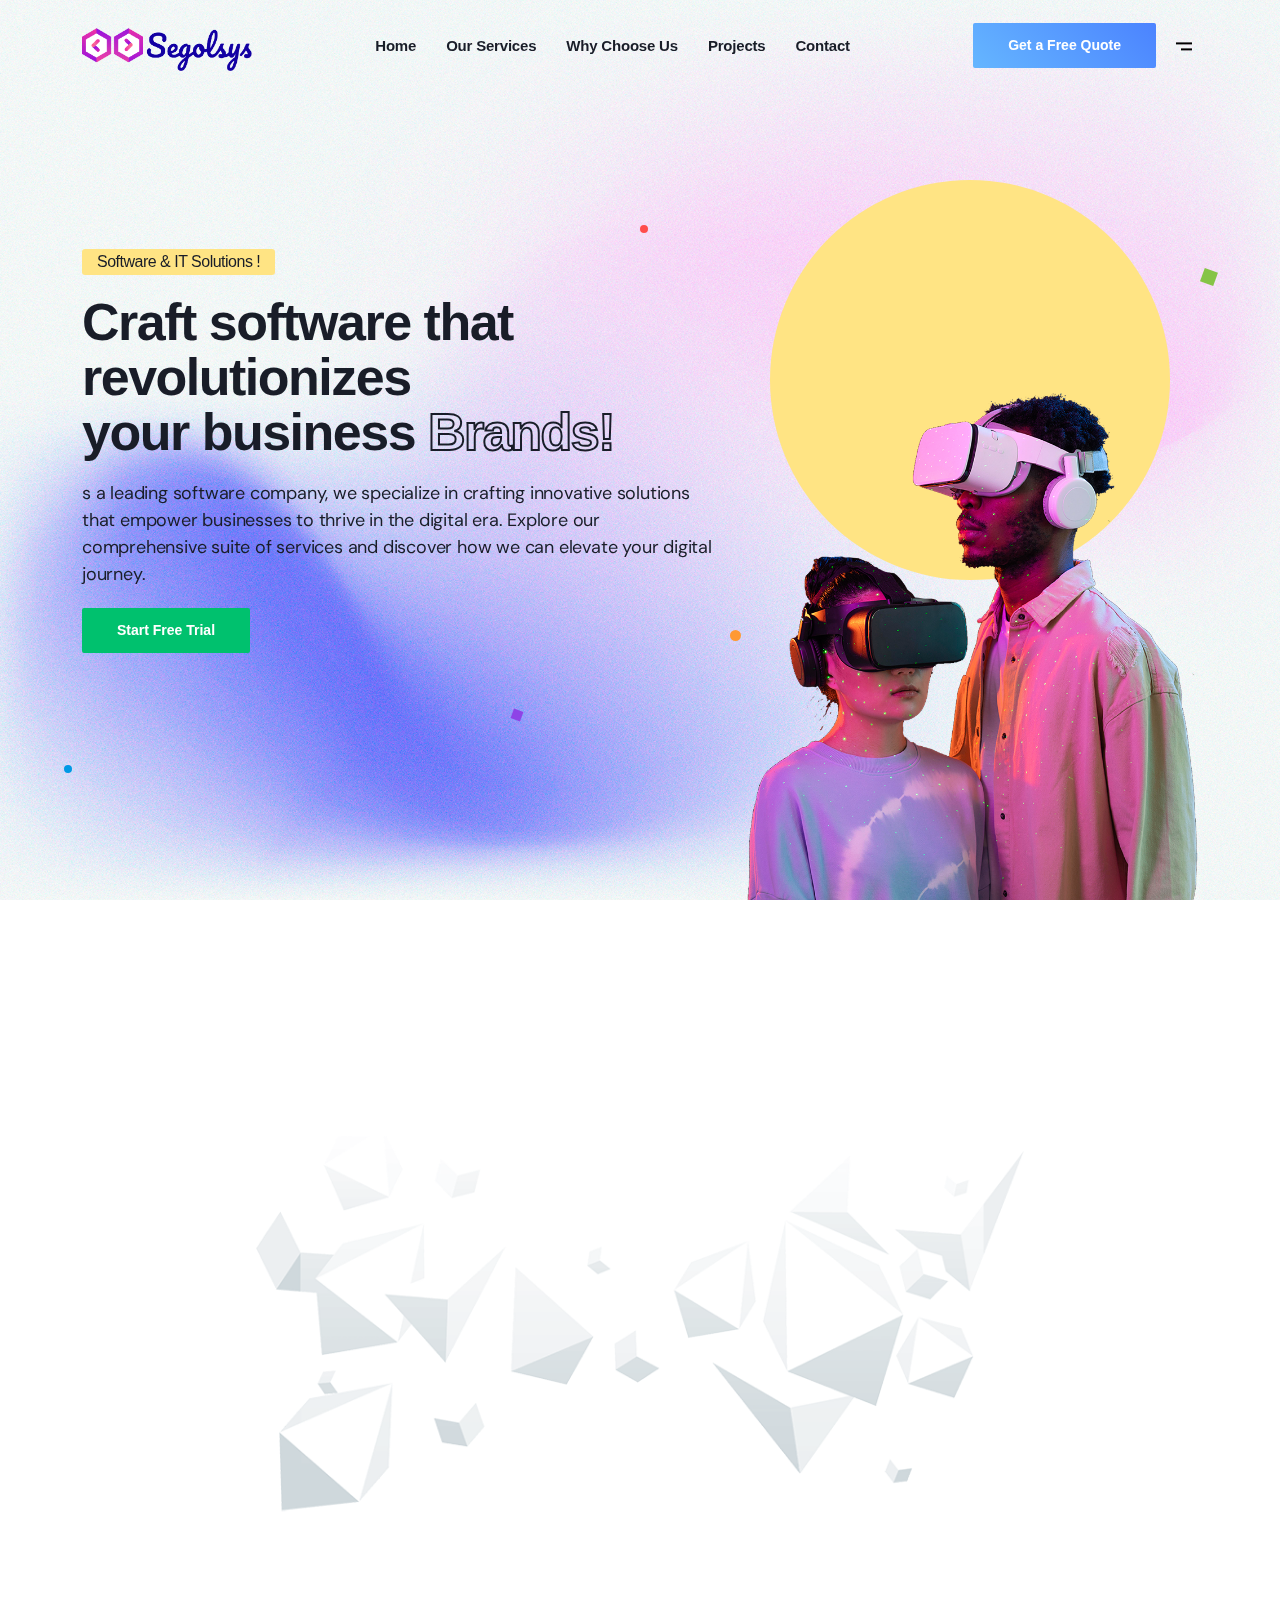
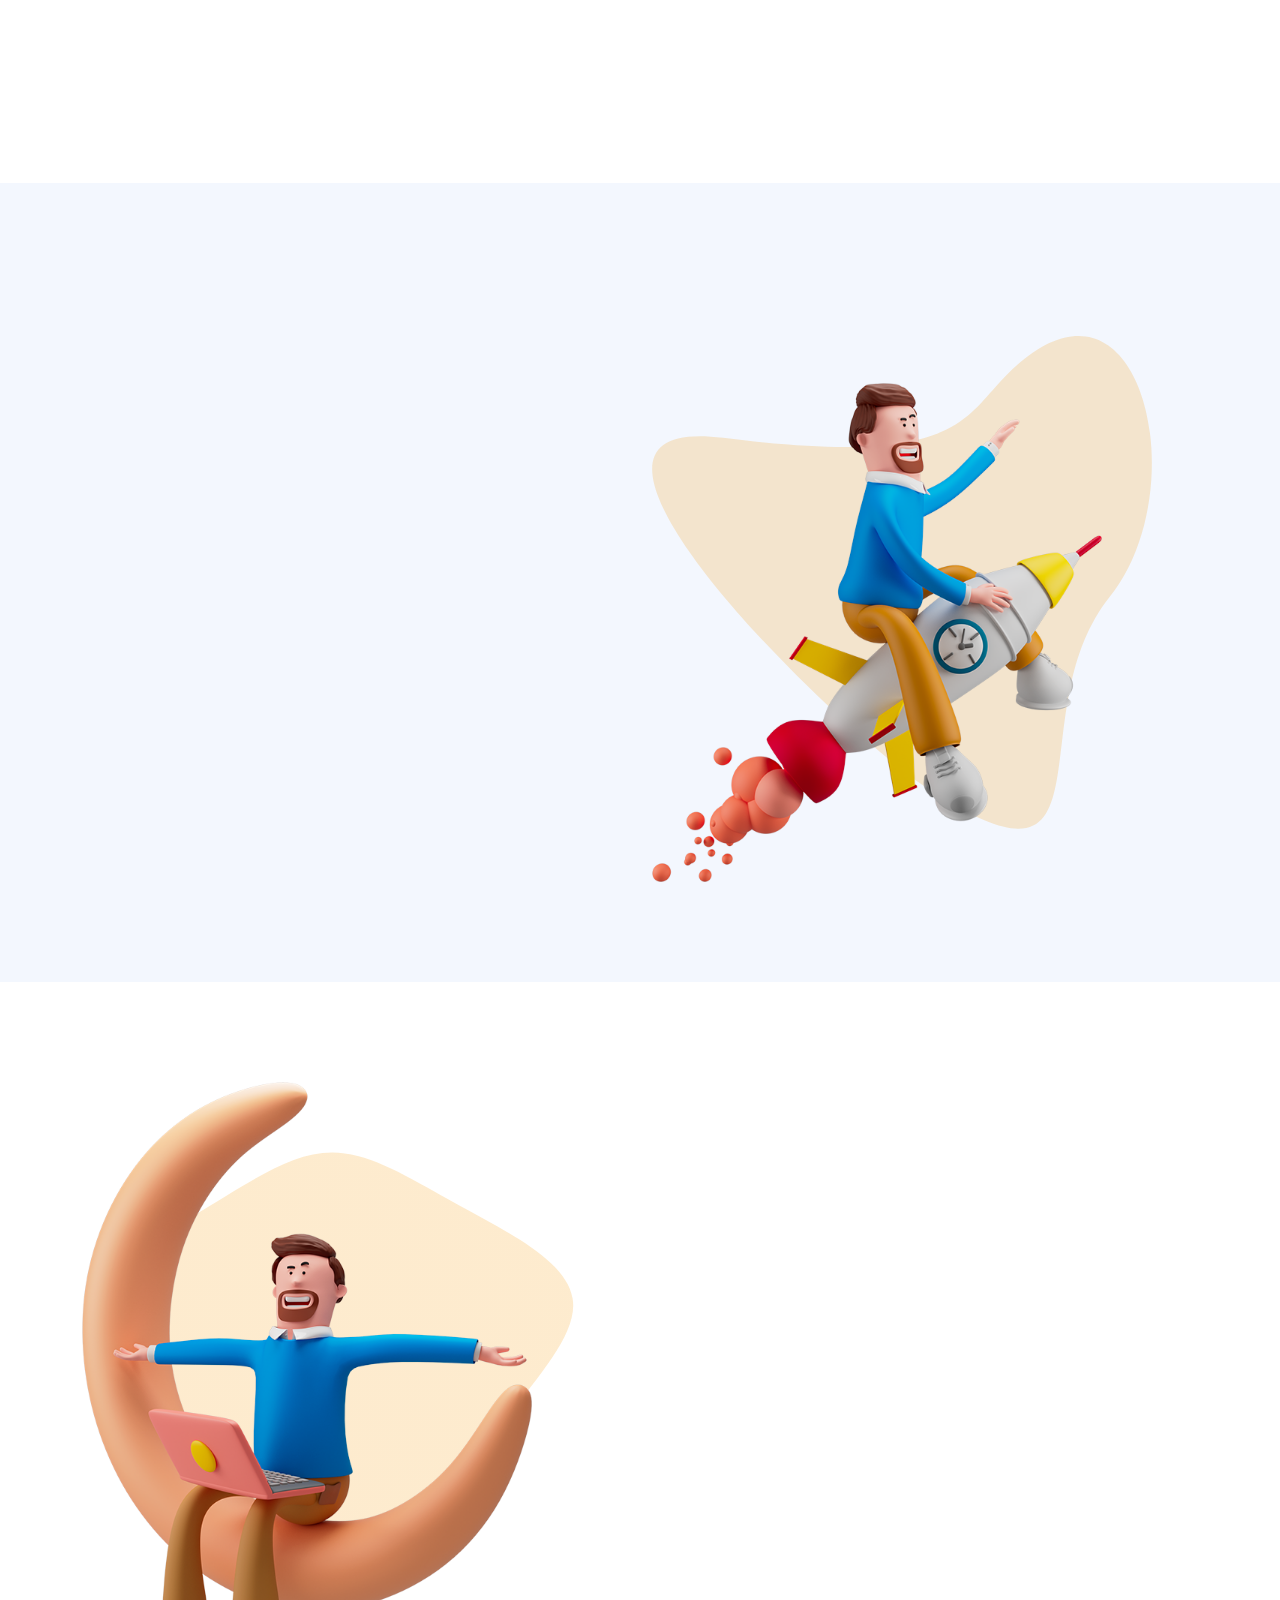
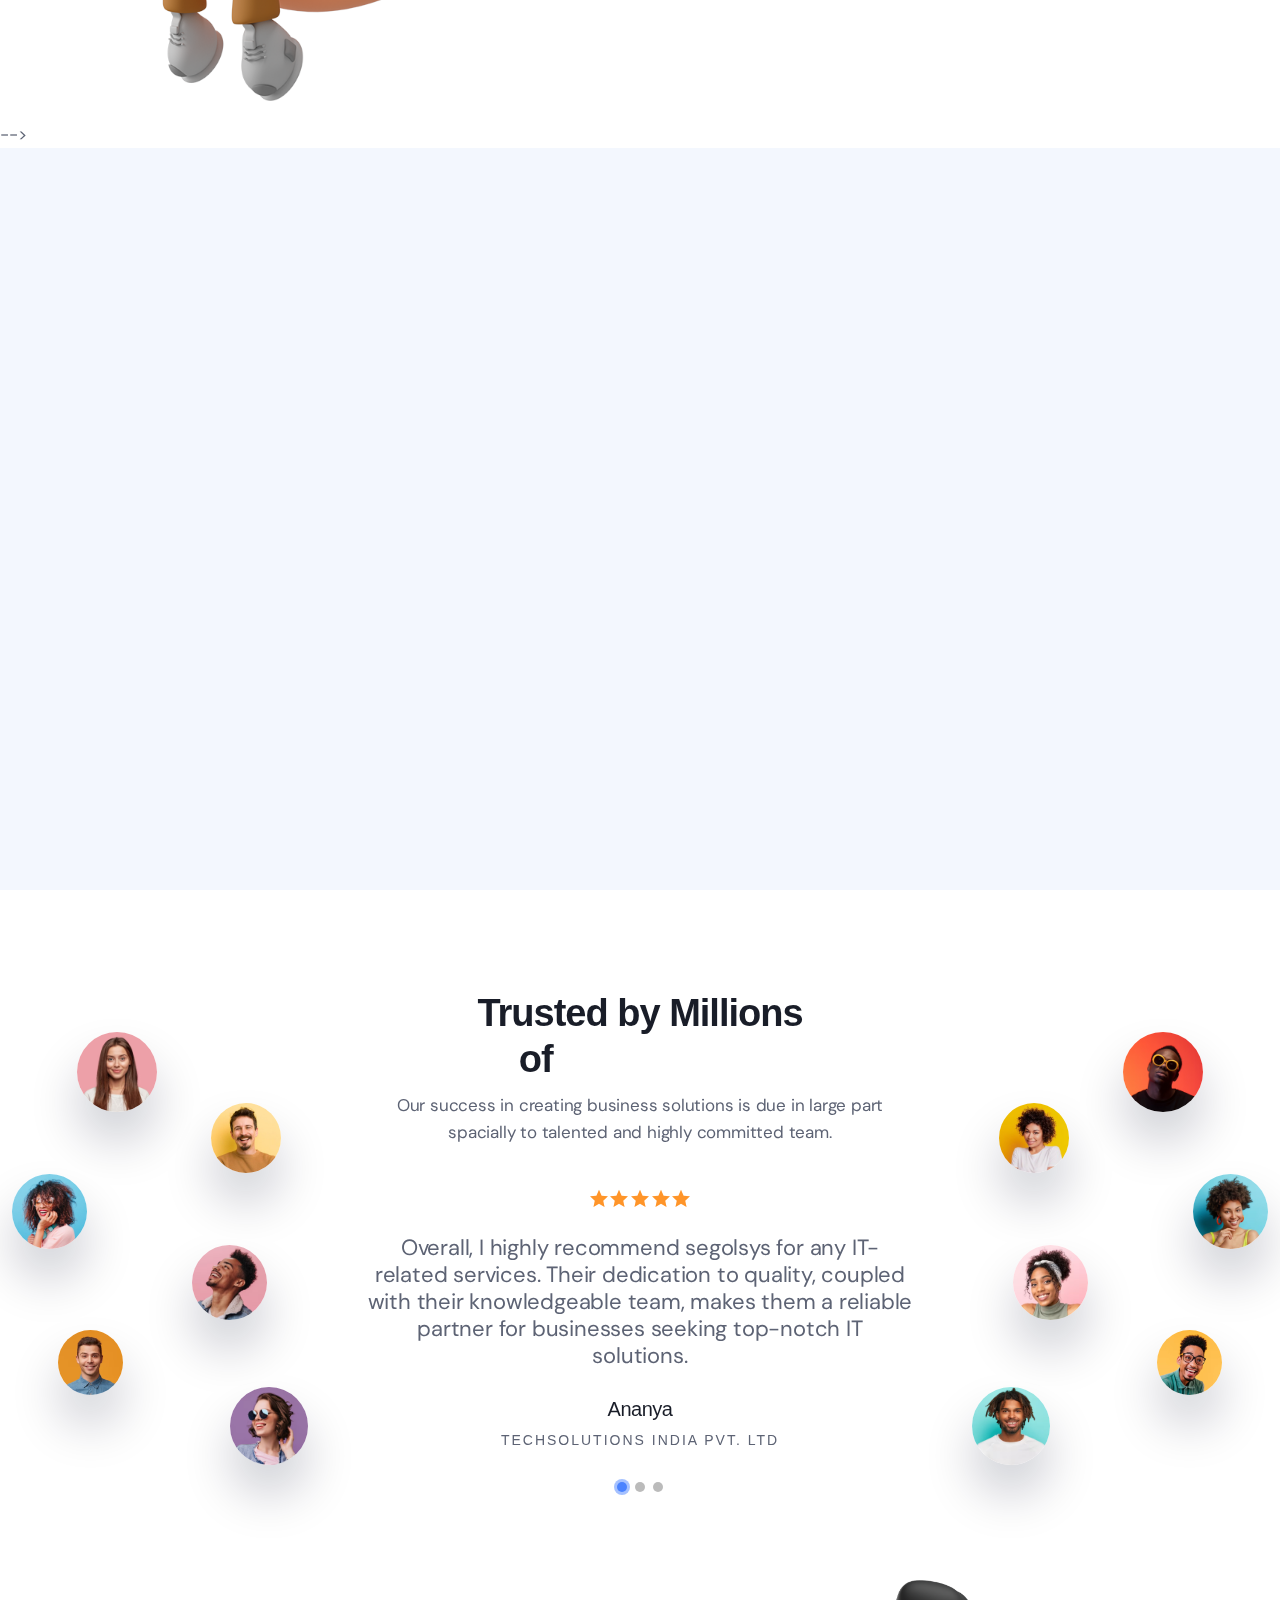
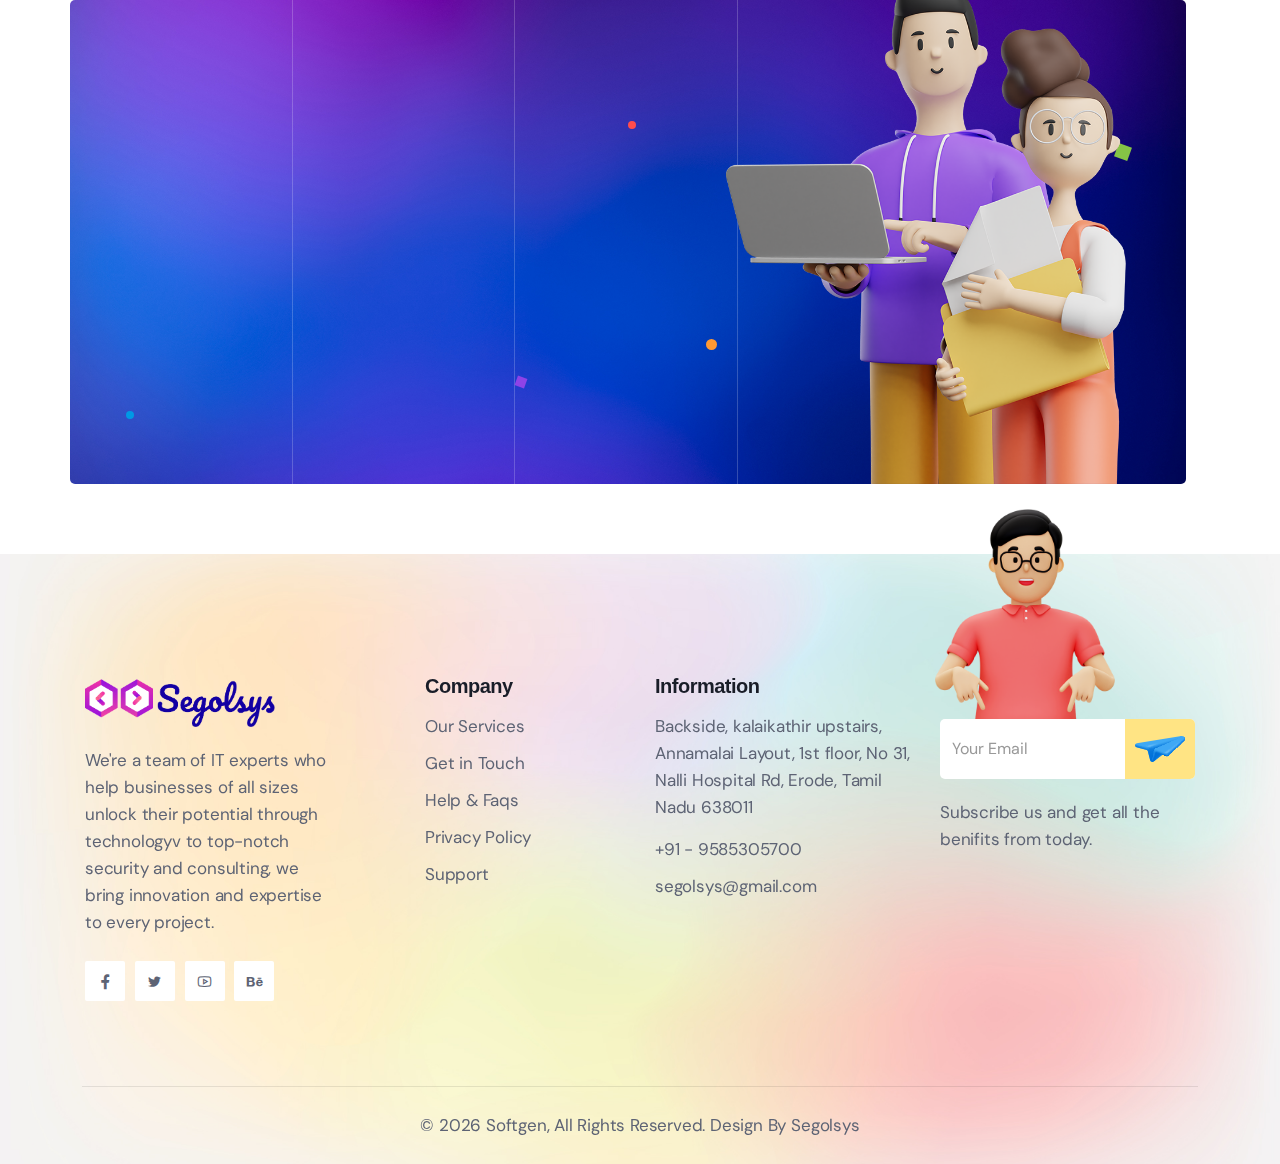
==== index.html @ f985f33a "index file changed" ====
<!doctype html>
<html class="no-js" lang="en">
<meta http-equiv="content-type" content="text/html;charset=UTF-8" />
<head>
    <meta charset="utf-8">
    <meta name="viewport" content="width=device-width, initial-scale=1">
    <meta name="description" content="Softgen Software and Technology HTML5 Template">
    <meta name="author" content="ThemeEaster">

    <title>Softgen | Software &amp; Technology HTML5 Template</title>

    <link rel="shortcut icon" type="image/x-icon" href="assets/img/favicon.png">

    <link rel="stylesheet" href="assets/css/bootstrap.min.css">
    <link rel="stylesheet" href="assets/css/animate.min.css">
    <link rel="stylesheet" href="assets/css/keyframe-animation.css">
    <link rel="stylesheet" href="assets/css/line-awesome.min.css">
    <link rel="stylesheet" href="assets/css/odometer.min.css">
    <link rel="stylesheet" href="assets/css/swiper.min.css">
    <link rel="stylesheet" href="assets/css/venobox.min.css">
    <link rel="stylesheet" href="assets/css/animated-text.min.css">
    <link rel="stylesheet" href="assets/css/common-style.css">
    <link rel="stylesheet" href="assets/css/main.css">

</head>

<body>


    <div class="site-preloader">
        <div class="spinner"></div>
    </div>
    <!-- Site Preloader -->

    <header class="main-header transparent">
        <div class="container">
            <div class="navigation-wrapper">
                <div class="navigation-inner">
                    <div class="site-logo">
                        <a href='index.html'><img src="assets/img/mainlogo.png" alt="Softgen"></a>
                    </div>
                    <nav class="navigation-menu">
                        <ul class="main-menu">
                            <li><a href='index.html'>Home</a>
                            </li>
                            <li><a href='services.html'>Our Services</a></li>
                            <li><a href='about.html'>Why Choose Us</a>
                            </li>
                            <li><a href='projects.html'>Projects</a>
                                <ul>
                                    <li><a href='projects.html'>Our Projects</a></li>
                                    <li><a href='project-details.html'>Project Details</a></li>
                                    <li><a href='faqs.html'>Help &amp; FAQ's</a></li>
                                </ul>
                            </li>
                            <li><a href='contact.html'>Contact</a></li>
                        </ul>
                    </nav>
                    <div class="header-right">
                        <a class='default-btn d-none d-md-block' href='contact.html'>Get a Free Quote</a>
                        <button class="sidebar-trigger open">
                            <svg class="trigger-opener" xmlns="http://www.w3.org/2000/svg" xmlns:xlink="http://www.w3.org/1999/xlink" x="0px" y="0px" width="16px" height="12.7px" viewBox="0 0 16 12.7" style="enable-background:new 0 0 16 12.7;" xml:space="preserve">
                                <g>
                                    <rect x="5" y="8.4" width="11" height="2" />
                                    <rect x="0" y="2.4" width="16" height="2" />
                                </g>
                            </svg>
                        </button>
                        <div class="mobile-menu-icon">
                            <div class="burger-menu">
                                <div class="line-menu line-half first-line"></div>
                                <div class="line-menu"></div>
                                <div class="line-menu line-half last-line"></div>
                            </div>
                        </div>
                    </div>
                </div>
            </div>
        </div>
    </header>
    <!--/.main-header-->

    <div id="sidebar-area" class="sidebar-area">
        <button class="sidebar-trigger close">
            <svg class="sidebar-close" xmlns="http://www.w3.org/2000/svg" xmlns:xlink="http://www.w3.org/1999/xlink" x="0px" y="0px" width="16px" height="12.7px" viewBox="0 0 16 12.7" style="enable-background:new 0 0 16 12.7;" xml:space="preserve">
                <g>
                    <rect x="0" y="5.4" transform="matrix(0.7071 -0.7071 0.7071 0.7071 -2.1569 7.5208)" width="16" height="2"></rect>
                    <rect x="0" y="5.4" transform="matrix(0.7071 0.7071 -0.7071 0.7071 6.8431 -3.7929)" width="16" height="2"></rect>
                </g>
            </svg>
        </button>
        <div class="sidebar-content">
            <div class="site-logo">
                <a href='index.html'><img src="assets/img/mainlogo.png" alt="logo"></a>
            </div>
            <p>Backside, kalaikathir upstairs, Annamalai Layout, 1st floor, No 31, Nalli Hospital Rd, Erode, Tamil Nadu 638011</p>
            <ul class="sidebar-info">
                <li><span>Call:</span> +91 - 9585305700</li>
                <li><span>Email:</span> segolsys@gmail.com</li>
            </ul>
            <ul class="sidebar-social">
                <li><a href="#"><i class="lab la-facebook-f"></i></a></li>
                <li><a href="#"><i class="lab la-twitter"></i></a></li>
                <li><a href="#"><i class="lab la-youtube"></i></a></li>
                <li><a href="#"><i class="lab la-behance"></i></a></li>
            </ul>
        </div>
    </div>
    <!--/.sidebar-area-->

    <!--/.sidebar-overlay-->
    <div id="sidebar-overlay"></div>

    <section class="tech-hero">
        <div class="container">
            <div class="row hero-wrap">
                <div class="col-lg-7">
                    <div class="hero-content">
                        <h3>Software & IT Solutions !</h3>
                        <h1>Craft software that revolutionizes<br>your  business <span>Brands!</span></h1>
                        <p>s a leading software company, we specialize in crafting innovative solutions that empower businesses to thrive in the digital era. Explore our comprehensive suite of services and discover how we can elevate your digital journey.</p>
                        <a class='default-btn' href='contact.html'>Start Free Trial</a>
                    </div>
                </div>
                <div class="col-lg-5">
                    <div class="tech-img-holder">
                        <img src="assets/img/tech-men.png" alt="img">
                    </div>
                </div>
            </div>
        </div>
        <div class="animated-dots">
            <span class="dot lf-left-right"></span>
            <span class="dot lf-up-down"></span>
            <span class="dot lf-up-down"></span>
            <span class="dot lf-rotate-center"></span>
            <span class="dot lf-left-right"></span>
            <span class="dot lf-rotate-center"></span>
        </div>
    </section>
    <!--/.tech-hero-->

    <section class="promo-section padding">
        <div class="container">
            <div class="section-heading text-center mb-40 wow fade-in-bottom" data-wow-delay="200ms">
                <h2>Build Your App and <br>Grow Your <span class="wow border-animation" data-wow-delay="500ms">Business!</span></h2>
                <p>Immerse your audience in captivating digital experiences with our web and mobile app development expertise. We blend creativity with functionality to bring your ideas to life.</p>
            </div>
            <div class="row it-promo">
                <div class="col-lg-3 col-md-6 sm-padding wow fade-in-bottom" data-wow-delay="200ms">
                    <div class="promo-item">
                        <div class="promo-icon"><img src="assets/img/icons/icon01.png" alt="icon"></div>
                        <h3>Bulid App</h3>
                        <p>Welcome to the future of app development! At Segolsys, we are passionate about turning ideas into extraordinary digital experiences.Our skilled developers get ready to work.</p>
                    </div>
                </div>
                <div class="col-lg-3 col-md-6 sm-padding wow fade-in-bottom" data-wow-delay="300ms">
                    <div class="promo-item">
                        <div class="promo-icon"><img src="assets/img/icons/icon05.png" alt="icon"></div>
                        <h3>Launch and Deployment</h3>
                        <p>It's time to unveil your app to the world. We manage the deployment process, ensuring a smooth launch and offering support as your app gains traction</p>
                    </div>
                </div>
                <div class="col-lg-3 col-md-6 sm-padding wow fade-in-bottom" data-wow-delay="400ms">
                    <div class="promo-item">
                        <div class="promo-icon"><img src="assets/img/icons/icon10.png" alt="icon"></div>
                        <h3>Branding Strategy</h3>
                        <p>Our commitment doesn't end at launch. We provide ongoing support, addressing any issues promptly and assisting with updates or enhancements as your app evolves.</p>
                    </div>
                </div>
                <div class="col-lg-3 col-md-6 sm-padding wow fade-in-bottom" data-wow-delay="500ms">
                    <div class="promo-item">
                        <div class="promo-icon"><img src="assets/img/icons/icon18.png" alt="icon"></div>
                        <h3>Customer Support <br> 24/7</h3>
                        <p>We know that issues can arise at any time. That's why our support team is available 24/7 to assist you, ensuring that you receive the help you need when you need i</p>
                    </div>
                </div>
            </div>
        </div>
    </section>
    <!--/.promo-section-->

    <section class="content-section bg-grey padding">
        <div class="container">
            <div class="row align-items-center">
                <div class="col-lg-6">
                    <div class="section-heading mb-30">
                        <h2 class="wow fade-in-bottom" data-wow-delay="200ms">Software Development for <br>Brand and <span  class="wow border-animation" data-wow-delay="500ms">Trademark!</span></h2>
                        <p class="wow fade-in-bottom" data-wow-delay="300ms">Our team of skilled developers transforms your unique ideas into robust, scalable, and customized software solutions. From concept to execution, we deliver excellence.</p>
                    </div>
                    <ul class="check-list mb-40 wow fade-in-bottom" data-wow-delay="400ms">
                        <li><i class="las la-check"></i>Innovation at Every Step</li>
                        <li><i class="las la-check"></i>Client-Centric Approach</li>
                        <li><i class="las la-check"></i>Proven Track Record</li>
                        <li><i class="las la-check"></i>Transparent Communication</li>
                    </ul>
                    <a class='default-btn wow fade-in-bottom' data-wow-delay='500ms' href='about.html'>How It Works</a>
                </div>
                <div class="col-lg-6">
                    <div class="it-content-img">
                        <img class="parallax-item" src="assets/img/illustration08.png" alt="img">
                    </div>
                </div>
            </div>
        </div>
    </section>
    <!--/.content-section-->

    <section class="content-section">
        <div class="container">
            <div class="row align-items-center">
                <div class="col-lg-6">
                    <div class="it-content-img shape-2">
                        <img class="parallax-item" src="assets/img/illustration09.png" alt="img">
                    </div>
                </div>
                <div class="col-lg-6">
                    <div class="section-heading mb-30">
                        <h2 class="wow fade-in-bottom" data-wow-delay="200ms">Revolutionize Your Business in  <span class="wow border-animation" data-wow-delay="500ms">Real Time!</span></h2>
                        <p class="wow fade-in-bottom" data-wow-delay="300ms">We believe in clear, open communication. Throughout the development process, you're involved and informed, fostering a true partnership.</p>
                    </div>
                    <ul class="check-list mb-40 wow fade-in-bottom" data-wow-delay="400ms">
                        <li><i class="las la-check"></i>Customized Solutions</li>
                        <li><i class="las la-check"></i>Real-Time Data Insights</li>
                        <li><i class="las la-check"></i>Enhanced Security Measures</li>
                        <li><i class="las la-check"></i>User-Friendly Interface</li>
                        <li><i class="las la-check"></i>Dedicated Support 24/7</li>
                    </ul>
                    <a class='default-btn wow fade-in-bottom' data-wow-delay='500ms' href='about.html'>How It Works</a>
                </div>
            </div>
        </div>
    </section>
    <!--/.content-section-->



    <!-- <section class="project-section padding">
        <div class="container">
            <div class="section-heading-wrap">
                <div class="section-heading mb-40 wow fade-in-bottom" data-wow-delay="200ms">
                    <h2>Discover our <span class="wow border-animation" data-wow-delay="500ms">Projects</span></h2>
                    <p>Our success in creating business solutions is due in large part to <br>our talented and highly committed team.</p>
                </div>
                <a class='default-btn' href='projects.html'>View All Projects</a>
            </div>
            <div class="project-carousel-wraper">
                <div class="project-carousel">
                    <div class="swiper-wrapper">
                        <div class="swiper-slide">
                            <div class="project-item">
                                <div class="project-thumb">
                                    <a href='project-details.html'><img src="assets/img/project-1.jpg" alt="img"></a>
                                </div>
                                <div class="project-content">
                                    <h4><a href='project-details.html'>Tech App</a></h4>
                                    <h3><a href='project-details.html'>Branding the Digital</a></h3>
                                    <a class='read-more' href='project-details.html'><i class="las la-long-arrow-alt-right"></i></a>
                                </div>
                            </div>
                        </div>
                        <div class="swiper-slide">
                            <div class="project-item">
                                <div class="project-thumb">
                                    <a href='project-details.html'><img src="assets/img/project-2.jpg" alt="img"></a>
                                </div>
                                <div class="project-content">
                                    <h4><a href='project-details.html'>Design</a></h4>
                                    <h3><a href='project-details.html'>Transform Multi tech Giant</a></h3>
                                    <a class='read-more' href='project-details.html'><i class="las la-long-arrow-alt-right"></i></a>
                                </div>
                            </div>
                        </div>
                        <div class="swiper-slide">
                            <div class="project-item">
                                <div class="project-thumb">
                                    <a href='project-details.html'><img src="assets/img/project-3.jpg" alt="img"></a>
                                </div>
                                <div class="project-content">
                                    <h4><a href='project-details.html'>Branding</a></h4>
                                    <h3><a href='project-details.html'>Multi IOS UI Kit Deisgn</a></h3>
                                    <a class='read-more' href='project-details.html'><i class="las la-long-arrow-alt-right"></i></a>
                                </div>
                            </div>
                        </div>
                        <div class="swiper-slide">
                            <div class="project-item">
                                <div class="project-thumb">
                                    <a href='project-details.html'><img src="assets/img/project-4.jpg" alt="img"></a>
                                </div>
                                <div class="project-content">
                                    <h4><a href='project-details.html'>Design</a></h4>
                                    <h3><a href='project-details.html'>Financial and Banking</a></h3>
                                    <a class='read-more' href='project-details.html'><i class="las la-long-arrow-alt-right"></i></a>
                                </div>
                            </div>
                        </div>
                    </div>
                </div>
                <!-- Carousel Dots -->
                <div class="carousel-pagination"></div>
            </div>
        </div>
    </section> -->



    <!--/.project-section-->

    <section class="team-section bg-grey padding">
        <div class="container">
            <div class="section-heading text-center mb-40 wow fade-in-bottom" data-wow-delay="200ms">
                <h2>Expert Developers are <br>Ready To <span class="wow border-animation" data-wow-delay="500ms">Serve You!</span></h2>
                <p>Our skilled developers, engineers, and programmers are the backbone of our technical excellence. They are responsible for turning concepts into reality, ensuring our solutions are cutting-edge and reliable.</p>
            </div>
            <div class="row">
                <div class="col-lg-3 col-sm-6 sm-padding wow fade-in-bottom" data-wow-delay="200ms">
                    <div class="team-item">
                        <div class="team-thumb">
                            <img src="assets/img/team-shape.png" alt="img">
                            <img src="assets/img/person01.jpg" alt="img">
                        </div>
                        <div class="team-content">
                            <h4>UI/UX</h4>
                            <h3><a href='./index.html'>Felix Lengyel</a></h3>
                        </div>
                    </div>
                </div>
                <div class="col-lg-3 col-sm-6 sm-padding wow fade-in-bottom" data-wow-delay="300ms">
                    <div class="team-item">
                        <div class="team-thumb">
                            <img src="assets/img/team-shape.png" alt="img">
                            <img src="assets/img/person02.jpg" alt="img">
                        </div>
                        <div class="team-content">
                            <h4>Back-end Developer</h4>
                            <h3><a href='./index.html'>Timothy Paradis</a></h3>
                        </div>
                    </div>
                </div>
                <div class="col-lg-3 col-sm-6 sm-padding wow fade-in-bottom" data-wow-delay="400ms">
                    <div class="team-item">
                        <div class="team-thumb">
                            <img src="assets/img/team-shape.png" alt="img">
                            <img src="assets/img/person03.jpg" alt="img">
                        </div>
                        <div class="team-content">
                            <h4>Full Stack Developer</h4>
                            <h3><a href='./index.html'>Stephen Miller</a></h3>
                        </div>
                    </div>
                </div>
                <div class="col-lg-3 col-sm-6 sm-padding wow fade-in-bottom" data-wow-delay="500ms">
                    <div class="team-item">
                        <div class="team-thumb">
                            <img src="assets/img/team-shape.png" alt="img">
                            <img src="assets/img/person04.jpg" alt="img">
                        </div>
                        <div class="team-content">
                            <h4>Testing</h4>
                            <h3><a href='./index.html'>Kristin Castillo</a></h3>
                        </div>
                    </div>
                </div>
            </div>
        </div>
    </section>
    <!--/.team-section-->

    <section class="testimonial-section padding">
        <div class="testi-people">
            <img src="assets/img/person01.jpg" alt="img">
            <img src="assets/img/person02.jpg" alt="img">
            <img src="assets/img/person03.jpg" alt="img">
            <img src="assets/img/person04.jpg" alt="img">
            <img src="assets/img/person05.jpg" alt="img">
            <img src="assets/img/person06.jpg" alt="img">
        </div>
        <div class="testi-people right">
            <img src="assets/img/person07.jpg" alt="img">
            <img src="assets/img/person08.jpg" alt="img">
            <img src="assets/img/person09.jpg" alt="img">
            <img src="assets/img/person10.jpg" alt="img">
            <img src="assets/img/person11.jpg" alt="img">
            <img src="assets/img/person12.jpg" alt="img">
        </div>
        <div class="container">
            <div class="section-heading text-center mb-40">
                <h2>Trusted by Millions <br> of <span class="wow border-animation" data-wow-delay="300ms">Customers.</span></h2>
                <p>Our success in creating business solutions is due in large part <br> spacially to talented and highly committed team.</p>
            </div>
            <div class="row">
                <div class="col-lg-6 offset-lg-3">
                    <div class="testimonial-carousel-wraper">
                        <div class="testimonial-carousel">
                            <div class="swiper-wrapper">
                                <div class="swiper-slide">
                                    <div class="testimonial-item">
                                        <ul class="rattings">
                                            <li><i class="las la-star"></i></li>
                                            <li><i class="las la-star"></i></li>
                                            <li><i class="las la-star"></i></li>
                                            <li><i class="las la-star"></i></li>
                                            <li><i class="las la-star"></i></li>
                                        </ul>
                                        <p>Overall, I highly recommend segolsys for any IT-related services. Their dedication to quality, coupled with their knowledgeable team, makes them a reliable partner for businesses seeking top-notch IT solutions.</p>
                                        <div class="review-author">
                                            <h3>Ananya </h3>
                                            <h4>TechSolutions India Pvt. Ltd</h4>
                                        </div>
                                    </div>
                                </div>
                                <div class="swiper-slide">
                                    <div class="testimonial-item">
                                        <ul class="rattings">
                                            <li><i class="las la-star"></i></li>
                                            <li><i class="las la-star"></i></li>
                                            <li><i class="las la-star"></i></li>
                                            <li><i class="las la-star"></i></li>
                                            <li><i class="las la-star"></i></li>
                                        </ul>
                                        <p>The technical proficiency of the team is noteworthy. They not only met but exceeded our expectations in terms of system performance, security, and overall efficiency. The solutions they implemented have significantly improved our workflow and productivity.</p>
                                        <div class="review-author">
                                            <h3>Rohan</h3>
                                            <h4>Mine Trading</h4>
                                        </div>
                                    </div>
                                </div>
                                <div class="swiper-slide">
                                    <div class="testimonial-item">
                                        <ul class="rattings">
                                            <li><i class="las la-star"></i></li>
                                            <li><i class="las la-star"></i></li>
                                            <li><i class="las la-star"></i></li>
                                            <li><i class="las la-star"></i></li>
                                            <li><i class="las la-star"></i></li>
                                        </ul>
                                        <p>Segolsys is a trusted for providing assistants. Initially their main objective was to ensure service they provide these people are loyal to their industry.</p>
                                        <div class="review-author">
                                            <h3>Ramesh</h3>
                                            <h4>Bulding Association</h4>
                                        </div>
                                    </div>
                                </div>
                            </div>
                        </div>
                        <!-- Carousel Dots -->
                        <div class="carousel-pagination"></div>
                    </div>
                </div>
            </div>
        </div>
    </section>
    <!--/.testimonial-section-->

    <section class="it-cta" style="margin-bottom: 70px;">
        <div class="container">
            <div class="row it-cta-wrap">
                <div class="lines white">
                    <div class="line"></div>
                    <div class="line"></div>
                    <div class="line"></div>
                    <div class="line"></div>
                </div>
                <div class="col-lg-6 col-md-12">
                    <div class="cta-info">
                        <h3 class="wow fade-in-bottom" data-wow-delay="200ms">Expert IT Solutions!</h3>
                        <h2 class="wow fade-in-bottom" data-wow-delay="300ms">Enjoy the flexibility to customize features as your <span>business expands!</span></h2>
                        <p class="wow fade-in-bottom" data-wow-delay="400ms">For immediate assistance, feel free to call our dedicated support. Our knowledgeable support representatives are ready to assist you during business hours.</p>
                        <a class='default-btn wow fade-in-bottom' data-wow-delay='500ms' href='contact.html'>Get started for free</a>
                    </div>
                </div>
                <div class="col-lg-6 d-none d-lg-block">
                    <img class="it-cta-img" src="assets/img/illustration10.png" alt="img">
                </div>
                <div class="animated-dots">
                    <span class="dot lf-left-right"></span>
                    <span class="dot lf-up-down"></span>
                    <span class="dot lf-up-down"></span>
                    <span class="dot lf-rotate-center"></span>
                    <span class="dot lf-left-right"></span>
                    <span class="dot lf-rotate-center"></span>
                </div>
            </div>
        </div>
    </section>
    <!--/.cta-section-->

    <!-- <section class="blog-section bg-grey padding">
        <div class="container">
            <div class="section-heading text-center mb-40 wow fade-in-bottom" data-wow-delay="200ms">
                <h2>News and <span class="wow border-animation" data-wow-delay="500ms">Insights.</span></h2>
                <p>Our success in creating business solutions is due in large part <br> spacially to talented and highly committed team.</p>
            </div>
            <div class="row grid-post">
                <div class="col-lg-4 col-md-6 padding-15 wow fade-in-bottom" data-wow-delay="200ms">
                    <div class="post-card">
                        <div class="post-thumb">
                            <img src="assets/img/post-1.jpg" alt="post">
                            <a class='post-category' href='blog-grid.html'>Business</a>
                        </div>
                        <div class="post-content-wrap">
                            <ul class="post-meta">
                                <li><i class="las la-calendar"></i>Jan 01 2024</li>
                                <li><i class="las la-user"></i>Elliot Alderson</li>
                            </ul>
                            <div class="post-content">
                                <h3><a class='hover' href='blog-details.html'>How to start initian startup business.</a></h3>
                                <p>Financial experts support or help you to to find out which way you can raise your funds more...</p>
                                <a class='read-more' href='blog-details.html'><span>Read More</span><i class="las la-long-arrow-alt-right"></i></a>
                            </div>
                        </div>
                    </div>
                </div>
                <div class="col-lg-4 col-md-6 padding-15 wow fade-in-bottom" data-wow-delay="300ms">
                    <div class="post-card">
                        <div class="post-thumb">
                            <img src="assets/img/post-2.jpg" alt="post">
                            <a class='post-category' href='blog-grid.html'>Startup</a>
                        </div>
                        <div class="post-content-wrap">
                            <ul class="post-meta">
                                <li><i class="las la-calendar"></i>Jan 01 2024</li>
                                <li><i class="las la-user"></i>Elliot Alderson</li>
                            </ul>
                            <div class="post-content">
                                <h3><a href='blog-details.html'>Principle efective marketing.</a></h3>
                                <p>Financial experts support or help you to to find out which way you can raise your funds more...</p>
                                <a class='read-more' href='blog-details.html'><span>Read More</span><i class="las la-long-arrow-alt-right"></i></a>
                            </div>
                        </div>
                    </div>
                </div>
                <div class="col-lg-4 col-md-6 padding-15 wow fade-in-bottom" data-wow-delay="400ms">
                    <div class="post-card">
                        <div class="post-thumb">
                            <img src="assets/img/post-3.jpg" alt="post">
                            <a class='post-category' href='blog-grid.html'>Finance</a>
                        </div>
                        <div class="post-content-wrap">
                            <ul class="post-meta">
                                <li><i class="las la-calendar"></i>Jan 01 2024</li>
                                <li><i class="las la-user"></i>Elliot Alderson</li>
                            </ul>
                            <div class="post-content">
                                <h3><a href='blog-details.html'>Innovative business finance solution.</a></h3>
                                <p>Financial experts support or help you to to find out which way you can raise your funds more...</p>
                                <a class='read-more' href='blog-details.html'><span>Read More</span><i class="las la-long-arrow-alt-right"></i></a>
                            </div>
                        </div>
                    </div>
                </div>
            </div>
        </div>
    </section> -->


    <!--blog-section-->

    <footer class="footer-section">
        <div class="container">
            <div class="row footer-area">
                <div class="col-lg-3 col-sm-6 sm-padding">
                    <div class="footer-widget">
                        <a class='footer-logo' href='index.html'><img src="assets/img/mainlogo.png" alt="logo"></a>
                        <p>We're a team of IT experts who help businesses of all sizes unlock their potential through technologyv to top-notch security and consulting, we bring innovation and expertise to every project.</p>
                        <ul class="footer-social">
                            <li><a href="#"><i class="lab la-facebook-f"></i></a></li>
                            <li><a href="#"><i class="lab la-twitter"></i></a></li>
                            <li><a href="#"><i class="lab la-youtube"></i></a></li>
                            <li><a href="#"><i class="lab la-behance"></i></a></li>
                        </ul>
                    </div>
                </div>
                <div class="col-lg-3 col-sm-6 sm-padding">
                    <div class="footer-widget">
                        <h3>Company</h3>
                        <ul class="footer-list">
                            <li><a href='services.html'>Our Services</a></li>
                            <li><a href='contact.html'>Get in Touch</a></li>
                            <li><a href='faqs.html'>Help &amp; Faqs</a></li>
                            <li><a href='index.html'>Privacy Policy</a></li>
                            <li><a href='contact.html'>Support</a></li>
                        </ul>
                    </div>
                </div>
                <div class="col-lg-3 col-sm-6 sm-padding">
                    <div class="footer-widget">
                        <h3>Information</h3>
                        <ul class="footer-list">
                            <li>
                                <p>Backside, kalaikathir upstairs, Annamalai Layout, 1st floor, No 31, Nalli Hospital Rd, Erode, Tamil Nadu 638011</p>
                            </li>
                            <li><a href="tel:7045550127"> +91 - 9585305700</a></li>
                            <li><a href="#"> segolsys@gmail.com</a></li>
                        </ul>
                    </div>
                </div>
                <div class="col-lg-3 col-sm-6 sm-padding">
                    <div class="footer-widget subscribe">
                        <img class="subscribe-img" src="assets/img/illustration06.png" alt="illustration">
                        <form action="https://te.dynamiclayers.net/softgen/php/mailchimp-subscribe.php" id="ajax_mc_form" class="subscribe-form">
                            <div class="mc-fields">
                                <input id="mc_email" class="form-control" type="email" name="mc_email" placeholder="Your Email" required>
                                <button class="submit">Subscribe</button>
                            </div>
                            <div class="clearfix"></div>
                            <div id="mc-form-messages" class="alert" role="alert"></div>
                        </form>
                        <p>Subscribe us and get all the benifits from today.</p>
                    </div>
                </div>
            </div>
            <div class="copyright-text">
                © <span id="currentYear"></span> Softgen, All Rights Reserved. Design By <a href="" target="_blank">Segolsys</a>
            </div>
        </div>
    </footer>
    <!--/.footer-section-->

    <div id="scrollup">
        <button id="scroll-top" class="scroll-to-top"><i class="las la-arrow-up"></i></button>
    </div>
    <!--scrollup-->

    <!--jQuery Lib-->
    <script src="assets/js/vendor/jquary-3.6.0.min.js"></script>
    <script src="assets/js/vendor/modernizr-2.8.3-respond-1.4.2.min.js"></script>
    <script src="assets/js/vendor/atropos.min.js"></script>
    <script src="assets/js/vendor/bootstrap.min.js"></script>
    <script src="assets/js/vendor/popper.min.js"></script>
    <script src="assets/js/vendor/odometer.min.js"></script>
    <script src="assets/js/vendor/waypoints.min.js"></script>
    <script src="assets/js/vendor/venobox.min.js"></script>
    <script src="assets/js/vendor/swiper.min.js"></script>
    <script src="assets/js/vendor/smooth-scroll.js"></script>
    <script src="assets/js/vendor/wow.min.js"></script>
    <script src="assets/js/vendor/animated-text.min.js"></script>
    <script src="assets/js/vendor/gsap.min.js"></script>
    <script src="assets/js/vendor/scroll-trigger.min.js"></script>
    <script src="assets/js/vendor/parallax-scroll.min.js"></script>
    <script src="assets/js/mailchimp.js"></script>
    <script src="assets/js/main.js"></script>

</body>


</html>
---- assets/css/keyframe-animation.css ----
/* ----------------------------------------------
 * Slider Animation
 * ---------------------------------------------- */

/*
 * ----------------------------------------
 * Reveal Animation
 * ----------------------------------------
 */

@-webkit-keyframes clip-text {
	from {
		-webkit-clip-path: inset(0 100% 0 0);
		        clip-path: inset(0 100% 0 0);
	}
	to {
		-webkit-clip-path: inset(0 0 0 0);
		        clip-path: inset(0 0 0 0);
	}
}

@keyframes clip-text {
	from {
		-webkit-clip-path: inset(0 100% 0 0);
		        clip-path: inset(0 100% 0 0);
	}
	to {
		-webkit-clip-path: inset(0 0 0 0);
		        clip-path: inset(0 0 0 0);
	}
}

@-webkit-keyframes text-revealer {

	0%, 50% {
		-webkit-transform-origin: 0 50%;
		        transform-origin: 0 50%;
	}

	60%, 100% {
		-webkit-transform-origin: 100% 50%;
		        transform-origin: 100% 50%;
	}


	60% {
		-webkit-transform: scaleX(1);
		        transform: scaleX(1);
	}

	100% {
		-webkit-transform: scaleX(0);
		        transform: scaleX(0);
	}
}

@keyframes text-revealer {

	0%, 50% {
		-webkit-transform-origin: 0 50%;
		        transform-origin: 0 50%;
	}

	60%, 100% {
		-webkit-transform-origin: 100% 50%;
		        transform-origin: 100% 50%;
	}


	60% {
		-webkit-transform: scaleX(1);
		        transform: scaleX(1);
	}

	100% {
		-webkit-transform: scaleX(0);
		        transform: scaleX(0);
	}
}
@-webkit-keyframes text-revealer-vartical {

	0%, 50% {
		-webkit-transform-origin: 0 50%;
		        transform-origin: 0 50%;
	}

	60%, 100% {
		-webkit-transform-origin: 100% 50%;
		        transform-origin: 100% 50%;
	}


	60% {
		-webkit-transform: scaleY(1);
		        transform: scaleY(1);
	}

	100% {
		-webkit-transform: scaleY(0);
		        transform: scaleY(0);
	}
}

@keyframes text-revealer-vartical {

	0%, 50% {
		-webkit-transform-origin: 0 50%;
		        transform-origin: 0 50%;
	}

	60%, 100% {
		-webkit-transform-origin: 100% 50%;
		        transform-origin: 100% 50%;
	}


	60% {
		-webkit-transform: scaleY(1);
		        transform: scaleY(1);
	}

	100% {
		-webkit-transform: scaleY(0);
		        transform: scaleY(0);
	}
}


/*
 * ----------------------------------------
 * Border Animation
 * ----------------------------------------
 */

@keyframes bar-top {
  0% {
    transform: scale(0, 1);
  }
  12.5% {
    transform: scale(1, 1);
  }
  87.5% {
    transform: scale(1, 1);
  }
  100% {
    transform: scale(1, 1);
  }
}
@keyframes bar-right {
  0% {
    transform: scale(1, 0);
  }
  12.5% {
    transform: scale(1, 0);
  }
  25% {
    transform: scale(1, 1);
  }
  75% {
    transform: scale(1, 1);
  }
  87.5% {
    transform: scale(1, 1);
  }
  100% {
    transform: scale(1, 1);
  }
}
@keyframes bar-bottom {
  0% {
    transform: scale(0, 1);
  }
  25% {
    transform: scale(0, 1);
  }
  37.5% {
    transform: scale(1, 1);
  }
  62.5% {
    transform: scale(1, 1);
  }
  75% {
    transform: scale(1, 1);
  }
  100% {
    transform: scale(1, 1);
  }
}
@keyframes bar-left {
  0% {
    transform: scale(1, 0);
  }
  37.5% {
    transform: scale(1, 0);
  }
  50% {
    transform: scale(1, 1);
  }
  62.5% {
    transform: scale(1, 1);
  }
  100% {
    transform: scale(1, 1);
  }
}

/*--rotation--*/

@keyframes rotation {
  0% {
    transform: rotate(0deg);
  }
  25% {
    transform: rotate(90deg);
  }
  50% {
    transform: rotate(180deg);
  }
  75% {
    transform: rotate(270deg);
  }
  100% {
    transform: rotate(360deg);
  }
}
/**
 * ----------------------------------------
 * animation tracking-in-expand
 * ----------------------------------------
 */
.tracking-in-expand {
    -webkit-animation-name: tracking-in-expand;
    animation-name: tracking-in-expand;
    animation-timing-function: cubic-bezier(0.215, 0.610, 0.355, 1.000);
    animation-fill-mode: both;

}
@-webkit-keyframes tracking-in-expand {
  0% {
    letter-spacing: -8px;
    opacity: 0;
  }
  40% {
    opacity: 0.6;
  }
  100% {
    opacity: 1;
  }
}
@keyframes tracking-in-expand {
  0% {
    letter-spacing: -8px;
    opacity: 0;
  }
  40% {
    opacity: 0.6;
  }
  100% {
    opacity: 1;
  }
}

/**
 * ----------------------------------------
 * animation tracking-in-expand-fwd
 * ----------------------------------------
 */
.tracking-in-expand-fwd {
    -webkit-animation-name: tracking-in-expand-fwd;
    animation-name: tracking-in-expand-fwd;
    animation-timing-function: cubic-bezier(0.215, 0.610, 0.355, 1.000);
    animation-fill-mode: both;
}
@-webkit-keyframes tracking-in-expand-fwd {
  0% {
    letter-spacing: -0.5em;
    -webkit-transform: translateZ(-700px);
            transform: translateZ(-700px);
    opacity: 0;
  }
  40% {
    opacity: 0.6;
  }
  100% {
    -webkit-transform: translateZ(0);
            transform: translateZ(0);
    opacity: 1;
  }
}
@keyframes tracking-in-expand-fwd {
  0% {
    letter-spacing: -0.5em;
    -webkit-transform: translateZ(-700px);
            transform: translateZ(-700px);
    opacity: 0;
  }
  40% {
    opacity: 0.6;
  }
  100% {
    -webkit-transform: translateZ(0);
            transform: translateZ(0);
    opacity: 1;
  }
}

/**
 * ----------------------------------------
 * animation tracking-in-expand-fwd-top
 * ----------------------------------------
 */
.tracking-in-expand-fwd-top {
    -webkit-animation-name: tracking-in-expand-fwd-top;
    animation-name: tracking-in-expand-fwd-top;
    animation-timing-function: cubic-bezier(0.215, 0.610, 0.355, 1.000);
    animation-fill-mode: both;
}
@-webkit-keyframes tracking-in-expand-fwd-top {
  0% {
    letter-spacing: -0.5em;
    -webkit-transform: translateZ(-700px) translateY(-500px);
            transform: translateZ(-700px) translateY(-500px);
    opacity: 0;
  }
  40% {
    opacity: 0.6;
  }
  100% {
    -webkit-transform: translateZ(0) translateY(0);
            transform: translateZ(0) translateY(0);
    opacity: 1;
  }
}
@keyframes tracking-in-expand-fwd-top {
  0% {
    letter-spacing: -0.5em;
    -webkit-transform: translateZ(-700px) translateY(-500px);
            transform: translateZ(-700px) translateY(-500px);
    opacity: 0;
  }
  40% {
    opacity: 0.6;
  }
  100% {
    -webkit-transform: translateZ(0) translateY(0);
            transform: translateZ(0) translateY(0);
    opacity: 1;
  }
}

/**
 * ----------------------------------------
 * animation tracking-in-expand-fwd-bottom
 * ----------------------------------------
 */
.tracking-in-expand-fwd-bottom {
    -webkit-animation-name: tracking-in-expand-fwd-bottom;
    animation-name: tracking-in-expand-fwd-bottom;
    animation-timing-function: cubic-bezier(0.215, 0.610, 0.355, 1.000);
    animation-fill-mode: both;
}
@-webkit-keyframes tracking-in-expand-fwd-bottom {
  0% {
    letter-spacing: -0.5em;
    -webkit-transform: translateZ(-700px) translateY(500px);
            transform: translateZ(-700px) translateY(500px);
    opacity: 0;
  }
  40% {
    opacity: 0.6;
  }
  100% {
    -webkit-transform: translateZ(0) translateY(0);
            transform: translateZ(0) translateY(0);
    opacity: 1;
  }
}
@keyframes tracking-in-expand-fwd-bottom {
  0% {
    letter-spacing: -0.5em;
    -webkit-transform: translateZ(-700px) translateY(500px);
            transform: translateZ(-700px) translateY(500px);
    opacity: 0;
  }
  40% {
    opacity: 0.6;
  }
  100% {
    -webkit-transform: translateZ(0) translateY(0);
            transform: translateZ(0) translateY(0);
    opacity: 1;
  }
}

/**
 * ----------------------------------------
 * animation tracking-in-contract
 * ----------------------------------------
 */
.tracking-in-contract {
    -webkit-animation-name: tracking-in-contract;
    animation-name: tracking-in-contract;
    animation-timing-function: cubic-bezier(0.215, 0.610, 0.355, 1.000);
    animation-fill-mode: both;
}
@-webkit-keyframes tracking-in-contract {
  0% {
    letter-spacing: 1em;
    opacity: 0;
  }
  40% {
    opacity: 0.6;
  }
  100% {
    letter-spacing: normal;
    opacity: 1;
  }
}
@keyframes tracking-in-contract {
  0% {
    letter-spacing: 1em;
    opacity: 0;
  }
  40% {
    opacity: 0.6;
  }
  100% {
    letter-spacing: normal;
    opacity: 1;
  }
}

/**
 * ----------------------------------------
 * animation tracking-in-contract-bck
 * ----------------------------------------
 */
.tracking-in-contract-bck {
    -webkit-animation-name: tracking-in-contract-bck;
    animation-name: tracking-in-contract-bck;
    animation-timing-function: cubic-bezier(0.215, 0.610, 0.355, 1.000);
    animation-fill-mode: both;
}
@-webkit-keyframes tracking-in-contract-bck {
  0% {
    letter-spacing: 1em;
    -webkit-transform: translateZ(400px);
            transform: translateZ(400px);
    opacity: 0;
  }
  40% {
    opacity: 0.6;
  }
  100% {
    -webkit-transform: translateZ(0);
            transform: translateZ(0);
    opacity: 1;
  }
}
@keyframes tracking-in-contract-bck {
  0% {
    letter-spacing: 1em;
    -webkit-transform: translateZ(400px);
            transform: translateZ(400px);
    opacity: 0;
  }
  40% {
    opacity: 0.6;
  }
  100% {
    -webkit-transform: translateZ(0);
            transform: translateZ(0);
    opacity: 1;
  }
}

/**
 * ----------------------------------------
 * animation tracking-in-contract-bck-top
 * ----------------------------------------
 */
.tracking-in-contract-bck-top {
    -webkit-animation-name: tracking-in-contract-bck-top;
    animation-name: tracking-in-contract-bck-top;
    animation-timing-function: cubic-bezier(0.215, 0.610, 0.355, 1.000);
    animation-fill-mode: both;
}
@-webkit-keyframes tracking-in-contract-bck-top {
  0% {
    letter-spacing: 1em;
    -webkit-transform: translateZ(400px) translateY(-300px);
            transform: translateZ(400px) translateY(-300px);
    opacity: 0;
  }
  40% {
    opacity: 0.6;
  }
  100% {
    -webkit-transform: translateZ(0) translateY(0);
            transform: translateZ(0) translateY(0);
    opacity: 1;
  }
}
@keyframes tracking-in-contract-bck-top {
  0% {
    letter-spacing: 1em;
    -webkit-transform: translateZ(400px) translateY(-300px);
            transform: translateZ(400px) translateY(-300px);
    opacity: 0;
  }
  40% {
    opacity: 0.6;
  }
  100% {
    -webkit-transform: translateZ(0) translateY(0);
            transform: translateZ(0) translateY(0);
    opacity: 1;
  }
}

/**
 * ----------------------------------------
 * animation tracking-in-contract-bck-bottom
 * ----------------------------------------
 */
.tracking-in-contract-bck-bottom {
    -webkit-animation-name: tracking-in-contract-bck-bottom;
    animation-name: tracking-in-contract-bck-bottom;
    animation-timing-function: cubic-bezier(0.215, 0.610, 0.355, 1.000);
    animation-fill-mode: both;
}
@-webkit-keyframes tracking-in-contract-bck-bottom {
  0% {
    letter-spacing: 1em;
    -webkit-transform: translateZ(400px) translateY(300px);
            transform: translateZ(400px) translateY(300px);
    opacity: 0;
  }
  40% {
    opacity: 0.6;
  }
  100% {
    -webkit-transform: translateZ(0) translateY(0);
            transform: translateZ(0) translateY(0);
    opacity: 1;
  }
}
@keyframes tracking-in-contract-bck-bottom {
  0% {
    letter-spacing: 1em;
    -webkit-transform: translateZ(400px) translateY(300px);
            transform: translateZ(400px) translateY(300px);
    opacity: 0;
  }
  40% {
    opacity: 0.6;
  }
  100% {
    -webkit-transform: translateZ(0) translateY(0);
            transform: translateZ(0) translateY(0);
    opacity: 1;
  }
}

/**
 * ----------------------------------------
 * animation text-focus-in
 * ----------------------------------------
 */
.text-focus-in {
    -webkit-animation-name: text-focus-in;
    animation-name: text-focus-in;
    animation-timing-function: cubic-bezier(0.215, 0.610, 0.355, 1.000);
    animation-fill-mode: both;
}
@-webkit-keyframes text-focus-in {
  0% {
    -webkit-filter: blur(12px);
            filter: blur(12px);
    opacity: 0;
  }
  100% {
    -webkit-filter: blur(0px);
            filter: blur(0px);
    opacity: 1;
  }
}
@keyframes text-focus-in {
  0% {
    -webkit-filter: blur(12px);
            filter: blur(12px);
    opacity: 0;
  }
  100% {
    -webkit-filter: blur(0px);
            filter: blur(0px);
    opacity: 1;
  }
}

/**
 * ----------------------------------------
 * animation focus-in-expand
 * ----------------------------------------
 */
.focus-in-expand {
    -webkit-animation-name: focus-in-expand;
    animation-name: focus-in-expand;
    animation-timing-function: cubic-bezier(0.215, 0.610, 0.355, 1.000);
    animation-fill-mode: both;
}
@-webkit-keyframes focus-in-expand {
  0% {
    letter-spacing: -0.5em;
    -webkit-filter: blur(12px);
            filter: blur(12px);
    opacity: 0;
  }
  100% {
    -webkit-filter: blur(0px);
            filter: blur(0px);
    opacity: 1;
  }
}
@keyframes focus-in-expand {
  0% {
    letter-spacing: -0.5em;
    -webkit-filter: blur(12px);
            filter: blur(12px);
    opacity: 0;
  }
  100% {
    -webkit-filter: blur(0px);
            filter: blur(0px);
    opacity: 1;
  }
}

/**
 * ----------------------------------------
 * animation focus-in-expand-fwd
 * ----------------------------------------
 */
.focus-in-expand-fwd {
    -webkit-animation-name: focus-in-expand-fwd;
    animation-name: focus-in-expand-fwd;
    animation-timing-function: cubic-bezier(0.215, 0.610, 0.355, 1.000);
    animation-fill-mode: both;
}
@-webkit-keyframes focus-in-expand-fwd {
  0% {
    letter-spacing: -0.5em;
    -webkit-transform: translateZ(-800px);
            transform: translateZ(-800px);
    -webkit-filter: blur(12px);
            filter: blur(12px);
    opacity: 0;
  }
  100% {
    -webkit-transform: translateZ(0);
            transform: translateZ(0);
    -webkit-filter: blur(0);
            filter: blur(0);
    opacity: 1;
  }
}
@keyframes focus-in-expand-fwd {
  0% {
    letter-spacing: -0.5em;
    -webkit-transform: translateZ(-800px);
            transform: translateZ(-800px);
    -webkit-filter: blur(12px);
            filter: blur(12px);
    opacity: 0;
  }
  100% {
    -webkit-transform: translateZ(0);
            transform: translateZ(0);
    -webkit-filter: blur(0);
            filter: blur(0);
    opacity: 1;
  }
}

/**
 * ----------------------------------------
 * animation focus-in-contract
 * ----------------------------------------
 */
.focus-in-contract {
    -webkit-animation-name: focus-in-contract;
    animation-name: focus-in-contract;
    animation-timing-function: cubic-bezier(0.215, 0.610, 0.355, 1.000);
    animation-fill-mode: both;
}
@-webkit-keyframes focus-in-contract {
  0% {
    letter-spacing: 8px;
    -webkit-filter: blur(12px);
            filter: blur(12px);
    opacity: 0;
  }
  100% {
    -webkit-filter: blur(0px);
            filter: blur(0px);
    opacity: 1;
  }
}
@keyframes focus-in-contract {
  0% {
    letter-spacing: 8px;
    -webkit-filter: blur(12px);
            filter: blur(12px);
    opacity: 0;
  }
  100% {
    -webkit-filter: blur(0px);
            filter: blur(0px);
    opacity: 1;
  }
}

/**
 * ----------------------------------------
 * animation focus-in-contract-bck
 * ----------------------------------------
 */
.focus-in-contract-bck {
    -webkit-animation-name: focus-in-contract-bck;
    animation-name: focus-in-contract-bck;
    animation-timing-function: cubic-bezier(0.215, 0.610, 0.355, 1.000);
    animation-fill-mode: both;
}
@-webkit-keyframes focus-in-contract-bck {
  0% {
    letter-spacing: 1em;
    -webkit-transform: translateZ(300px);
            transform: translateZ(300px);
    -webkit-filter: blur(12px);
            filter: blur(12px);
    opacity: 0;
  }
  100% {
    -webkit-transform: translateZ(12px);
            transform: translateZ(12px);
    -webkit-filter: blur(0);
            filter: blur(0);
    opacity: 1;
  }
}
@keyframes focus-in-contract-bck {
  0% {
    letter-spacing: 1em;
    -webkit-transform: translateZ(300px);
            transform: translateZ(300px);
    -webkit-filter: blur(12px);
            filter: blur(12px);
    opacity: 0;
  }
  100% {
    -webkit-transform: translateZ(12px);
            transform: translateZ(12px);
    -webkit-filter: blur(0);
            filter: blur(0);
    opacity: 1;
  }
}

/**
 * ----------------------------------------
 * animation slide-in-top
 * ----------------------------------------
 */
.slide-in-top {
    -webkit-animation-name: slide-in-top;
    animation-name: slide-in-top;
    animation-timing-function: cubic-bezier(0.215, 0.610, 0.355, 1.000);
    animation-fill-mode: both;
}
@-webkit-keyframes slide-in-top {
  0% {
    -webkit-transform: translateY(-100%);
            transform: translateY(-100%);
    opacity: 0;
  }
  100% {
    -webkit-transform: translateY(0);
            transform: translateY(0);
    opacity: 1;
  }
}
@keyframes slide-in-top {
  0% {
    -webkit-transform: translateY(-100%);
            transform: translateY(-100%);
    opacity: 0;
  }
  100% {
    -webkit-transform: translateY(0);
            transform: translateY(0);
    opacity: 1;
  }
}

/**
 * ----------------------------------------
 * animation slide-in-right
 * ----------------------------------------
 */
.slide-in-right {
    -webkit-animation-name: slide-in-right;
    animation-name: slide-in-right;
    animation-timing-function: cubic-bezier(0.215, 0.610, 0.355, 1.000);
    animation-fill-mode: both;
}
@-webkit-keyframes slide-in-right {
  0% {
    -webkit-transform: translateX(100%);
            transform: translateX(100%);
    opacity: 0;
  }
  100% {
    -webkit-transform: translateX(0);
            transform: translateX(0);
    opacity: 1;
  }
}
@keyframes slide-in-right {
  0% {
    -webkit-transform: translateX(100%);
            transform: translateX(100%);
    opacity: 0;
  }
  100% {
    -webkit-transform: translateX(0);
            transform: translateX(0);
    opacity: 1;
  }
}

/**
 * ----------------------------------------
 * animation slide-in-bottom
 * ----------------------------------------
 */
.slide-in-bottom {
    -webkit-animation-name: slide-in-bottom;
    animation-name: slide-in-bottom;
    animation-timing-function: cubic-bezier(0.215, 0.610, 0.355, 1.000);
    animation-fill-mode: both;
}
@-webkit-keyframes slide-in-bottom {
  0% {
    -webkit-transform: translateY(100%);
            transform: translateY(100%);
    opacity: 0;
  }
  100% {
    -webkit-transform: translateY(0);
            transform: translateY(0);
    opacity: 1;
  }
}
@keyframes slide-in-bottom {
  0% {
    -webkit-transform: translateY(100%);
            transform: translateY(100%);
    opacity: 0;
  }
  100% {
    -webkit-transform: translateY(0);
            transform: translateY(0);
    opacity: 1;
  }
}

/**
 * ----------------------------------------
 * animation slide-in-left
 * ----------------------------------------
 */
.slide-in-left {
     -webkit-animation-name: slide-in-left;
    animation-name: slide-in-left;
    animation-timing-function: cubic-bezier(0.215, 0.610, 0.355, 1.000);
    animation-fill-mode: both;
}
@-webkit-keyframes slide-in-left {
  0% {
    -webkit-transform: translateX(-100%);
            transform: translateX(-100%);
    opacity: 0;
  }
  100% {
    -webkit-transform: translateX(0);
            transform: translateX(0);
    opacity: 1;
  }
}
@keyframes slide-in-left {
  0% {
    -webkit-transform: translateX(-100%);
            transform: translateX(-100%);
    opacity: 0;
  }
  100% {
    -webkit-transform: translateX(0);
            transform: translateX(0);
    opacity: 1;
  }
}

/**
 * ----------------------------------------
 * animation bounce-in-top
 * ----------------------------------------
 */
.bounce-in-top {
    -webkit-animation-name: bounce-in-top;
    animation-name: bounce-in-top;
    animation-timing-function: cubic-bezier(0.215, 0.610, 0.355, 1.000);
    animation-fill-mode: both;
}
@-webkit-keyframes bounce-in-top {
  0% {
    -webkit-transform: translateY(-500px);
            transform: translateY(-500px);
    -webkit-animation-timing-function: ease-in;
            animation-timing-function: ease-in;
    opacity: 0;
  }
  38% {
    -webkit-transform: translateY(0);
            transform: translateY(0);
    -webkit-animation-timing-function: ease-out;
            animation-timing-function: ease-out;
    opacity: 1;
  }
  55% {
    -webkit-transform: translateY(-65px);
            transform: translateY(-65px);
    -webkit-animation-timing-function: ease-in;
            animation-timing-function: ease-in;
  }
  72% {
    -webkit-transform: translateY(0);
            transform: translateY(0);
    -webkit-animation-timing-function: ease-out;
            animation-timing-function: ease-out;
  }
  81% {
    -webkit-transform: translateY(-28px);
            transform: translateY(-28px);
    -webkit-animation-timing-function: ease-in;
            animation-timing-function: ease-in;
  }
  90% {
    -webkit-transform: translateY(0);
            transform: translateY(0);
    -webkit-animation-timing-function: ease-out;
            animation-timing-function: ease-out;
  }
  95% {
    -webkit-transform: translateY(-8px);
            transform: translateY(-8px);
    -webkit-animation-timing-function: ease-in;
            animation-timing-function: ease-in;
  }
  100% {
    -webkit-transform: translateY(0);
            transform: translateY(0);
    -webkit-animation-timing-function: ease-out;
            animation-timing-function: ease-out;
  }
}
@keyframes bounce-in-top {
  0% {
    -webkit-transform: translateY(-500px);
            transform: translateY(-500px);
    -webkit-animation-timing-function: ease-in;
            animation-timing-function: ease-in;
    opacity: 0;
  }
  38% {
    -webkit-transform: translateY(0);
            transform: translateY(0);
    -webkit-animation-timing-function: ease-out;
            animation-timing-function: ease-out;
    opacity: 1;
  }
  55% {
    -webkit-transform: translateY(-65px);
            transform: translateY(-65px);
    -webkit-animation-timing-function: ease-in;
            animation-timing-function: ease-in;
  }
  72% {
    -webkit-transform: translateY(0);
            transform: translateY(0);
    -webkit-animation-timing-function: ease-out;
            animation-timing-function: ease-out;
  }
  81% {
    -webkit-transform: translateY(-28px);
            transform: translateY(-28px);
    -webkit-animation-timing-function: ease-in;
            animation-timing-function: ease-in;
  }
  90% {
    -webkit-transform: translateY(0);
            transform: translateY(0);
    -webkit-animation-timing-function: ease-out;
            animation-timing-function: ease-out;
  }
  95% {
    -webkit-transform: translateY(-8px);
            transform: translateY(-8px);
    -webkit-animation-timing-function: ease-in;
            animation-timing-function: ease-in;
  }
  100% {
    -webkit-transform: translateY(0);
            transform: translateY(0);
    -webkit-animation-timing-function: ease-out;
            animation-timing-function: ease-out;
  }
}

/**
 * ----------------------------------------
 * animation bounce-in-right
 * ----------------------------------------
 */
.bounce-in-right {
    -webkit-animation-name: bounce-in-right;
    animation-name: bounce-in-right;
    animation-timing-function: cubic-bezier(0.215, 0.610, 0.355, 1.000);
    animation-fill-mode: both;
}
@-webkit-keyframes bounce-in-right {
  0% {
    -webkit-transform: translateX(600px);
            transform: translateX(600px);
    -webkit-animation-timing-function: ease-in;
            animation-timing-function: ease-in;
    opacity: 0;
  }
  38% {
    -webkit-transform: translateX(0);
            transform: translateX(0);
    -webkit-animation-timing-function: ease-out;
            animation-timing-function: ease-out;
    opacity: 1;
  }
  55% {
    -webkit-transform: translateX(68px);
            transform: translateX(68px);
    -webkit-animation-timing-function: ease-in;
            animation-timing-function: ease-in;
  }
  72% {
    -webkit-transform: translateX(0);
            transform: translateX(0);
    -webkit-animation-timing-function: ease-out;
            animation-timing-function: ease-out;
  }
  81% {
    -webkit-transform: translateX(32px);
            transform: translateX(32px);
    -webkit-animation-timing-function: ease-in;
            animation-timing-function: ease-in;
  }
  90% {
    -webkit-transform: translateX(0);
            transform: translateX(0);
    -webkit-animation-timing-function: ease-out;
            animation-timing-function: ease-out;
  }
  95% {
    -webkit-transform: translateX(8px);
            transform: translateX(8px);
    -webkit-animation-timing-function: ease-in;
            animation-timing-function: ease-in;
  }
  100% {
    -webkit-transform: translateX(0);
            transform: translateX(0);
    -webkit-animation-timing-function: ease-out;
            animation-timing-function: ease-out;
  }
}
@keyframes bounce-in-right {
  0% {
    -webkit-transform: translateX(600px);
            transform: translateX(600px);
    -webkit-animation-timing-function: ease-in;
            animation-timing-function: ease-in;
    opacity: 0;
  }
  38% {
    -webkit-transform: translateX(0);
            transform: translateX(0);
    -webkit-animation-timing-function: ease-out;
            animation-timing-function: ease-out;
    opacity: 1;
  }
  55% {
    -webkit-transform: translateX(68px);
            transform: translateX(68px);
    -webkit-animation-timing-function: ease-in;
            animation-timing-function: ease-in;
  }
  72% {
    -webkit-transform: translateX(0);
            transform: translateX(0);
    -webkit-animation-timing-function: ease-out;
            animation-timing-function: ease-out;
  }
  81% {
    -webkit-transform: translateX(32px);
            transform: translateX(32px);
    -webkit-animation-timing-function: ease-in;
            animation-timing-function: ease-in;
  }
  90% {
    -webkit-transform: translateX(0);
            transform: translateX(0);
    -webkit-animation-timing-function: ease-out;
            animation-timing-function: ease-out;
  }
  95% {
    -webkit-transform: translateX(8px);
            transform: translateX(8px);
    -webkit-animation-timing-function: ease-in;
            animation-timing-function: ease-in;
  }
  100% {
    -webkit-transform: translateX(0);
            transform: translateX(0);
    -webkit-animation-timing-function: ease-out;
            animation-timing-function: ease-out;
  }
}

/**
 * ----------------------------------------
 * animation bounce-in-bottom
 * ----------------------------------------
 */
.bounce-in-bottom {
    -webkit-animation-name: bounce-in-bottom;
    animation-name: bounce-in-bottom;
    animation-timing-function: cubic-bezier(0.215, 0.610, 0.355, 1.000);
    animation-fill-mode: both;
}
@-webkit-keyframes bounce-in-bottom {
  0% {
    -webkit-transform: translateY(500px);
            transform: translateY(500px);
    -webkit-animation-timing-function: ease-in;
            animation-timing-function: ease-in;
    opacity: 0;
  }
  38% {
    -webkit-transform: translateY(0);
            transform: translateY(0);
    -webkit-animation-timing-function: ease-out;
            animation-timing-function: ease-out;
    opacity: 1;
  }
  55% {
    -webkit-transform: translateY(65px);
            transform: translateY(65px);
    -webkit-animation-timing-function: ease-in;
            animation-timing-function: ease-in;
  }
  72% {
    -webkit-transform: translateY(0);
            transform: translateY(0);
    -webkit-animation-timing-function: ease-out;
            animation-timing-function: ease-out;
  }
  81% {
    -webkit-transform: translateY(28px);
            transform: translateY(28px);
    -webkit-animation-timing-function: ease-in;
            animation-timing-function: ease-in;
  }
  90% {
    -webkit-transform: translateY(0);
            transform: translateY(0);
    -webkit-animation-timing-function: ease-out;
            animation-timing-function: ease-out;
  }
  95% {
    -webkit-transform: translateY(8px);
            transform: translateY(8px);
    -webkit-animation-timing-function: ease-in;
            animation-timing-function: ease-in;
  }
  100% {
    -webkit-transform: translateY(0);
            transform: translateY(0);
    -webkit-animation-timing-function: ease-out;
            animation-timing-function: ease-out;
  }
}
@keyframes bounce-in-bottom {
  0% {
    -webkit-transform: translateY(500px);
            transform: translateY(500px);
    -webkit-animation-timing-function: ease-in;
            animation-timing-function: ease-in;
    opacity: 0;
  }
  38% {
    -webkit-transform: translateY(0);
            transform: translateY(0);
    -webkit-animation-timing-function: ease-out;
            animation-timing-function: ease-out;
    opacity: 1;
  }
  55% {
    -webkit-transform: translateY(65px);
            transform: translateY(65px);
    -webkit-animation-timing-function: ease-in;
            animation-timing-function: ease-in;
  }
  72% {
    -webkit-transform: translateY(0);
            transform: translateY(0);
    -webkit-animation-timing-function: ease-out;
            animation-timing-function: ease-out;
  }
  81% {
    -webkit-transform: translateY(28px);
            transform: translateY(28px);
    -webkit-animation-timing-function: ease-in;
            animation-timing-function: ease-in;
  }
  90% {
    -webkit-transform: translateY(0);
            transform: translateY(0);
    -webkit-animation-timing-function: ease-out;
            animation-timing-function: ease-out;
  }
  95% {
    -webkit-transform: translateY(8px);
            transform: translateY(8px);
    -webkit-animation-timing-function: ease-in;
            animation-timing-function: ease-in;
  }
  100% {
    -webkit-transform: translateY(0);
            transform: translateY(0);
    -webkit-animation-timing-function: ease-out;
            animation-timing-function: ease-out;
  }
}

/**
 * ----------------------------------------
 * animation bounce-in-left
 * ----------------------------------------
 */
.bounce-in-left {
    -webkit-animation-name: bounce-in-left;
    animation-name: bounce-in-left;
    animation-timing-function: cubic-bezier(0.215, 0.610, 0.355, 1.000);
    animation-fill-mode: both;
}
@-webkit-keyframes bounce-in-left {
  0% {
    -webkit-transform: translateX(-600px);
            transform: translateX(-600px);
    -webkit-animation-timing-function: ease-in;
            animation-timing-function: ease-in;
    opacity: 0;
  }
  38% {
    -webkit-transform: translateX(0);
            transform: translateX(0);
    -webkit-animation-timing-function: ease-out;
            animation-timing-function: ease-out;
    opacity: 1;
  }
  55% {
    -webkit-transform: translateX(-68px);
            transform: translateX(-68px);
    -webkit-animation-timing-function: ease-in;
            animation-timing-function: ease-in;
  }
  72% {
    -webkit-transform: translateX(0);
            transform: translateX(0);
    -webkit-animation-timing-function: ease-out;
            animation-timing-function: ease-out;
  }
  81% {
    -webkit-transform: translateX(-28px);
            transform: translateX(-28px);
    -webkit-animation-timing-function: ease-in;
            animation-timing-function: ease-in;
  }
  90% {
    -webkit-transform: translateX(0);
            transform: translateX(0);
    -webkit-animation-timing-function: ease-out;
            animation-timing-function: ease-out;
  }
  95% {
    -webkit-transform: translateX(-8px);
            transform: translateX(-8px);
    -webkit-animation-timing-function: ease-in;
            animation-timing-function: ease-in;
  }
  100% {
    -webkit-transform: translateX(0);
            transform: translateX(0);
    -webkit-animation-timing-function: ease-out;
            animation-timing-function: ease-out;
  }
}
@keyframes bounce-in-left {
  0% {
    -webkit-transform: translateX(-600px);
            transform: translateX(-600px);
    -webkit-animation-timing-function: ease-in;
            animation-timing-function: ease-in;
    opacity: 0;
  }
  38% {
    -webkit-transform: translateX(0);
            transform: translateX(0);
    -webkit-animation-timing-function: ease-out;
            animation-timing-function: ease-out;
    opacity: 1;
  }
  55% {
    -webkit-transform: translateX(-68px);
            transform: translateX(-68px);
    -webkit-animation-timing-function: ease-in;
            animation-timing-function: ease-in;
  }
  72% {
    -webkit-transform: translateX(0);
            transform: translateX(0);
    -webkit-animation-timing-function: ease-out;
            animation-timing-function: ease-out;
  }
  81% {
    -webkit-transform: translateX(-28px);
            transform: translateX(-28px);
    -webkit-animation-timing-function: ease-in;
            animation-timing-function: ease-in;
  }
  90% {
    -webkit-transform: translateX(0);
            transform: translateX(0);
    -webkit-animation-timing-function: ease-out;
            animation-timing-function: ease-out;
  }
  95% {
    -webkit-transform: translateX(-8px);
            transform: translateX(-8px);
    -webkit-animation-timing-function: ease-in;
            animation-timing-function: ease-in;
  }
  100% {
    -webkit-transform: translateX(0);
            transform: translateX(0);
    -webkit-animation-timing-function: ease-out;
            animation-timing-function: ease-out;
  }
}

/**
 * ----------------------------------------
 * animation bounce-in-fwd
 * ----------------------------------------
 */
.bounce-in-fwd {
    -webkit-animation-name: bounce-in-fwd;
    animation-name: bounce-in-fwd;
    animation-timing-function: cubic-bezier(0.215, 0.610, 0.355, 1.000);
    animation-fill-mode: both;
}
@-webkit-keyframes bounce-in-fwd {
  0% {
    -webkit-transform: scale(0);
            transform: scale(0);
    -webkit-animation-timing-function: ease-in;
            animation-timing-function: ease-in;
    opacity: 0;
  }
  38% {
    -webkit-transform: scale(1);
            transform: scale(1);
    -webkit-animation-timing-function: ease-out;
            animation-timing-function: ease-out;
    opacity: 1;
  }
  55% {
    -webkit-transform: scale(0.7);
            transform: scale(0.7);
    -webkit-animation-timing-function: ease-in;
            animation-timing-function: ease-in;
  }
  72% {
    -webkit-transform: scale(1);
            transform: scale(1);
    -webkit-animation-timing-function: ease-out;
            animation-timing-function: ease-out;
  }
  81% {
    -webkit-transform: scale(0.84);
            transform: scale(0.84);
    -webkit-animation-timing-function: ease-in;
            animation-timing-function: ease-in;
  }
  89% {
    -webkit-transform: scale(1);
            transform: scale(1);
    -webkit-animation-timing-function: ease-out;
            animation-timing-function: ease-out;
  }
  95% {
    -webkit-transform: scale(0.95);
            transform: scale(0.95);
    -webkit-animation-timing-function: ease-in;
            animation-timing-function: ease-in;
  }
  100% {
    -webkit-transform: scale(1);
            transform: scale(1);
    -webkit-animation-timing-function: ease-out;
            animation-timing-function: ease-out;
  }
}
@keyframes bounce-in-fwd {
  0% {
    -webkit-transform: scale(0);
            transform: scale(0);
    -webkit-animation-timing-function: ease-in;
            animation-timing-function: ease-in;
    opacity: 0;
  }
  38% {
    -webkit-transform: scale(1);
            transform: scale(1);
    -webkit-animation-timing-function: ease-out;
            animation-timing-function: ease-out;
    opacity: 1;
  }
  55% {
    -webkit-transform: scale(0.7);
            transform: scale(0.7);
    -webkit-animation-timing-function: ease-in;
            animation-timing-function: ease-in;
  }
  72% {
    -webkit-transform: scale(1);
            transform: scale(1);
    -webkit-animation-timing-function: ease-out;
            animation-timing-function: ease-out;
  }
  81% {
    -webkit-transform: scale(0.84);
            transform: scale(0.84);
    -webkit-animation-timing-function: ease-in;
            animation-timing-function: ease-in;
  }
  89% {
    -webkit-transform: scale(1);
            transform: scale(1);
    -webkit-animation-timing-function: ease-out;
            animation-timing-function: ease-out;
  }
  95% {
    -webkit-transform: scale(0.95);
            transform: scale(0.95);
    -webkit-animation-timing-function: ease-in;
            animation-timing-function: ease-in;
  }
  100% {
    -webkit-transform: scale(1);
            transform: scale(1);
    -webkit-animation-timing-function: ease-out;
            animation-timing-function: ease-out;
  }
}

/**
 * ----------------------------------------
 * animation bounce-in-bck
 * ----------------------------------------
 */
.bounce-in-bck {
    -webkit-animation-name: bounce-in-bck;
    animation-name: bounce-in-bck;
    animation-timing-function: cubic-bezier(0.215, 0.610, 0.355, 1.000);
    animation-fill-mode: both;
}
@-webkit-keyframes bounce-in-bck {
  0% {
    -webkit-transform: scale(7);
            transform: scale(7);
    -webkit-animation-timing-function: ease-in;
            animation-timing-function: ease-in;
    opacity: 0;
  }
  38% {
    -webkit-transform: scale(1);
            transform: scale(1);
    -webkit-animation-timing-function: ease-out;
            animation-timing-function: ease-out;
    opacity: 1;
  }
  55% {
    -webkit-transform: scale(1.5);
            transform: scale(1.5);
    -webkit-animation-timing-function: ease-in;
            animation-timing-function: ease-in;
  }
  72% {
    -webkit-transform: scale(1);
            transform: scale(1);
    -webkit-animation-timing-function: ease-out;
            animation-timing-function: ease-out;
  }
  81% {
    -webkit-transform: scale(1.24);
            transform: scale(1.24);
    -webkit-animation-timing-function: ease-in;
            animation-timing-function: ease-in;
  }
  89% {
    -webkit-transform: scale(1);
            transform: scale(1);
    -webkit-animation-timing-function: ease-out;
            animation-timing-function: ease-out;
  }
  95% {
    -webkit-transform: scale(1.04);
            transform: scale(1.04);
    -webkit-animation-timing-function: ease-in;
            animation-timing-function: ease-in;
  }
  100% {
    -webkit-transform: scale(1);
            transform: scale(1);
    -webkit-animation-timing-function: ease-out;
            animation-timing-function: ease-out;
  }
}
@keyframes bounce-in-bck {
  0% {
    -webkit-transform: scale(7);
            transform: scale(7);
    -webkit-animation-timing-function: ease-in;
            animation-timing-function: ease-in;
    opacity: 0;
  }
  38% {
    -webkit-transform: scale(1);
            transform: scale(1);
    -webkit-animation-timing-function: ease-out;
            animation-timing-function: ease-out;
    opacity: 1;
  }
  55% {
    -webkit-transform: scale(1.5);
            transform: scale(1.5);
    -webkit-animation-timing-function: ease-in;
            animation-timing-function: ease-in;
  }
  72% {
    -webkit-transform: scale(1);
            transform: scale(1);
    -webkit-animation-timing-function: ease-out;
            animation-timing-function: ease-out;
  }
  81% {
    -webkit-transform: scale(1.24);
            transform: scale(1.24);
    -webkit-animation-timing-function: ease-in;
            animation-timing-function: ease-in;
  }
  89% {
    -webkit-transform: scale(1);
            transform: scale(1);
    -webkit-animation-timing-function: ease-out;
            animation-timing-function: ease-out;
  }
  95% {
    -webkit-transform: scale(1.04);
            transform: scale(1.04);
    -webkit-animation-timing-function: ease-in;
            animation-timing-function: ease-in;
  }
  100% {
    -webkit-transform: scale(1);
            transform: scale(1);
    -webkit-animation-timing-function: ease-out;
            animation-timing-function: ease-out;
  }
}

/**
 * ----------------------------------------
 * animation fade-in
 * ----------------------------------------
 */
.fade-in {
    -webkit-animation-name: fade-in;
    animation-name: fade-in;
    animation-timing-function: cubic-bezier(0.215, 0.610, 0.355, 1.000);
    animation-fill-mode: both;
}

@-webkit-keyframes fade-in {
  0% {
    opacity: 0;
  }
  100% {
    opacity: 1;
  }
}
@keyframes fade-in {
  0% {
    opacity: 0;
  }
  100% {
    opacity: 1;
  }
}

/**
 * ----------------------------------------
 * animation fade-in-fwd
 * ----------------------------------------
 */
.fade-in-fwd {
    -webkit-animation-name: fade-in-fwd;
    animation-name: fade-in-fwd;
    animation-timing-function: cubic-bezier(0.215, 0.610, 0.355, 1.000);
    animation-fill-mode: both;
}
@-webkit-keyframes fade-in-fwd {
  0% {
    -webkit-transform: translateZ(-80px);
            transform: translateZ(-80px);
    opacity: 0;
  }
  100% {
    -webkit-transform: translateZ(0);
            transform: translateZ(0);
    opacity: 1;
  }
}
@keyframes fade-in-fwd {
  0% {
    -webkit-transform: translateZ(-80px);
            transform: translateZ(-80px);
    opacity: 0;
  }
  100% {
    -webkit-transform: translateZ(0);
            transform: translateZ(0);
    opacity: 1;
  }
}

/**
 * ----------------------------------------
 * animation fade-in-bck
 * ----------------------------------------
 */
.fade-in-bck {
    -webkit-animation-name: fade-in-bck;
    animation-name: fade-in-bck;
    animation-timing-function: cubic-bezier(0.215, 0.610, 0.355, 1.000);
    animation-fill-mode: both;
}

@-webkit-keyframes fade-in-bck {
  0% {
    -webkit-transform: translateZ(80px);
            transform: translateZ(80px);
    opacity: 0;
  }
  100% {
    -webkit-transform: translateZ(0);
            transform: translateZ(0);
    opacity: 1;
  }
}
@keyframes fade-in-bck {
  0% {
    -webkit-transform: translateZ(80px);
            transform: translateZ(80px);
    opacity: 0;
  }
  100% {
    -webkit-transform: translateZ(0);
            transform: translateZ(0);
    opacity: 1;
  }
}

/**
 * ----------------------------------------
 * animation fade-in-top
 * ----------------------------------------
 */
.fade-in-top {
    -webkit-animation-name: fade-in-top;
    animation-name: fade-in-top;
    animation-timing-function: cubic-bezier(0.215, 0.610, 0.355, 1.000);
    animation-fill-mode: both;
}
@-webkit-keyframes fade-in-top {
  0% {
    -webkit-transform: translateY(-50px);
            transform: translateY(-50px);
    opacity: 0;
  }
  100% {
    -webkit-transform: translateY(0);
            transform: translateY(0);
    opacity: 1;
  }
}
@keyframes fade-in-top {
  0% {
    -webkit-transform: translateY(-50px);
            transform: translateY(-50px);
    opacity: 0;
  }
  100% {
    -webkit-transform: translateY(0);
            transform: translateY(0);
    opacity: 1;
  }
}

/**
 * ----------------------------------------
 * animation fade-in-tr
 * ----------------------------------------
 */
.fade-in-tr {
    -webkit-animation-name: fade-in-tr;
    animation-name: fade-in-tr;
    animation-timing-function: cubic-bezier(0.215, 0.610, 0.355, 1.000);
    animation-fill-mode: both;
}
@-webkit-keyframes fade-in-tr {
  0% {
    -webkit-transform: translateX(50px) translateY(-50px);
            transform: translateX(50px) translateY(-50px);
    opacity: 0;
  }
  100% {
    -webkit-transform: translateX(0) translateY(0);
            transform: translateX(0) translateY(0);
    opacity: 1;
  }
}
@keyframes fade-in-tr {
  0% {
    -webkit-transform: translateX(50px) translateY(-50px);
            transform: translateX(50px) translateY(-50px);
    opacity: 0;
  }
  100% {
    -webkit-transform: translateX(0) translateY(0);
            transform: translateX(0) translateY(0);
    opacity: 1;
  }
}

/**
 * ----------------------------------------
 * animation fade-in-right
 * ----------------------------------------
 */
.fade-in-right {
    -webkit-animation-name: fade-in-right;
    animation-name: fade-in-right;
    animation-timing-function: cubic-bezier(0.215, 0.610, 0.355, 1.000);
    animation-fill-mode: both;
}
@-webkit-keyframes fade-in-right {
  0% {
    -webkit-transform: translateX(50px);
            transform: translateX(50px);
    opacity: 0;
  }
  100% {
    -webkit-transform: translateX(0);
            transform: translateX(0);
    opacity: 1;
  }
}
@keyframes fade-in-right {
  0% {
    -webkit-transform: translateX(50px);
            transform: translateX(50px);
    opacity: 0;
  }
  100% {
    -webkit-transform: translateX(0);
            transform: translateX(0);
    opacity: 1;
  }
}

/**
 * ----------------------------------------
 * animation fade-in-br
 * ----------------------------------------
 */
.fade-in-br {
    -webkit-animation-name: fade-in-br;
    animation-name: fade-in-br;
    animation-timing-function: cubic-bezier(0.215, 0.610, 0.355, 1.000);
    animation-fill-mode: both;
}
@-webkit-keyframes fade-in-br {
  0% {
    -webkit-transform: translateX(50px) translateY(50px);
            transform: translateX(50px) translateY(50px);
    opacity: 0;
  }
  100% {
    -webkit-transform: translateX(0) translateY(0);
            transform: translateX(0) translateY(0);
    opacity: 1;
  }
}
@keyframes fade-in-br {
  0% {
    -webkit-transform: translateX(50px) translateY(50px);
            transform: translateX(50px) translateY(50px);
    opacity: 0;
  }
  100% {
    -webkit-transform: translateX(0) translateY(0);
            transform: translateX(0) translateY(0);
    opacity: 1;
  }
}

/**
 * ----------------------------------------
 * animation fade-in-bottom
 * ----------------------------------------
 */
.fade-in-bottom {
    -webkit-animation-name: fade-in-bottom;
    animation-name: fade-in-bottom;
    animation-timing-function: cubic-bezier(0.215, 0.610, 0.355, 1.000);
    animation-fill-mode: both;
}
@-webkit-keyframes fade-in-bottom {
  0% {
    -webkit-transform: translateY(50px);
            transform: translateY(50px);
    opacity: 0;
  }
  100% {
    -webkit-transform: translateY(0);
            transform: translateY(0);
    opacity: 1;
  }
}
@keyframes fade-in-bottom {
  0% {
    -webkit-transform: translateY(50px);
            transform: translateY(50px);
    opacity: 0;
  }
  100% {
    -webkit-transform: translateY(0);
            transform: translateY(0);
    opacity: 1;
  }
}

/**
 * ----------------------------------------
 * animation fade-in-bl
 * ----------------------------------------
 */
.fade-in-bl {
    -webkit-animation-name: fade-in-bl;
    animation-name: fade-in-bl;
    animation-timing-function: cubic-bezier(0.215, 0.610, 0.355, 1.000);
    animation-fill-mode: both;
}
@-webkit-keyframes fade-in-bl {
  0% {
    -webkit-transform: translateX(-50px) translateY(50px);
            transform: translateX(-50px) translateY(50px);
    opacity: 0;
  }
  100% {
    -webkit-transform: translateX(0) translateY(0);
            transform: translateX(0) translateY(0);
    opacity: 1;
  }
}
@keyframes fade-in-bl {
  0% {
    -webkit-transform: translateX(-50px) translateY(50px);
            transform: translateX(-50px) translateY(50px);
    opacity: 0;
  }
  100% {
    -webkit-transform: translateX(0) translateY(0);
            transform: translateX(0) translateY(0);
    opacity: 1;
  }
}

/**
 * ----------------------------------------
 * animation fade-in-left
 * ----------------------------------------
 */
.fade-in-left {
    -webkit-animation-name: fade-in-left;
    animation-name: fade-in-left;
    animation-timing-function: cubic-bezier(0.215, 0.610, 0.355, 1.000);
    animation-fill-mode: both;
}
@-webkit-keyframes fade-in-left {
  0% {
    -webkit-transform: translateX(-50px);
            transform: translateX(-50px);
    opacity: 0;
  }
  100% {
    -webkit-transform: translateX(0);
            transform: translateX(0);
    opacity: 1;
  }
}
@keyframes fade-in-left {
  0% {
    -webkit-transform: translateX(-50px);
            transform: translateX(-50px);
    opacity: 0;
  }
  100% {
    -webkit-transform: translateX(0);
            transform: translateX(0);
    opacity: 1;
  }
}

/**
 * ----------------------------------------
 * animation fade-in-tl
 * ----------------------------------------
 */
.fade-in-tl {
    -webkit-animation-name: fade-in-tl;
    animation-name: fade-in-tl;
    animation-timing-function: cubic-bezier(0.215, 0.610, 0.355, 1.000);
    animation-fill-mode: both;
}
@-webkit-keyframes fade-in-tl {
  0% {
    -webkit-transform: translateX(-50px) translateY(-50px);
            transform: translateX(-50px) translateY(-50px);
    opacity: 0;
  }
  100% {
    -webkit-transform: translateX(0) translateY(0);
            transform: translateX(0) translateY(0);
    opacity: 1;
  }
}
@keyframes fade-in-tl {
  0% {
    -webkit-transform: translateX(-50px) translateY(-50px);
            transform: translateX(-50px) translateY(-50px);
    opacity: 0;
  }
  100% {
    -webkit-transform: translateX(0) translateY(0);
            transform: translateX(0) translateY(0);
    opacity: 1;
  }
}
/**
 * ----------------------------------------
 * animation zoomIn
 * ----------------------------------------
 */

.zoomIn {
    -webkit-animation-name: zoomIn;
    animation-name: zoomIn;
    animation-timing-function: cubic-bezier(0.215, 0.610, 0.355, 1.000);
    animation-fill-mode: both;
}
@-webkit-keyframes zoomIn {
  from {
    opacity: 0;
    -webkit-transform: scale3d(0.8, 0.8, 0.8);
    transform: scale3d(0.8, 0.8, 0.8);
  }

  50% {
    opacity: 1;
  }
}
@keyframes zoomIn {
  from {
    opacity: 0;
    -webkit-transform: scale3d(0.8, 0.8, 0.8);
    transform: scale3d(0.8, 0.8, 0.8);
  }

  50% {
    opacity: 1;
  }
}


/**
 * ----------------------------------------
 * animation rotateIn
 * ----------------------------------------
 */
.rotateIn {
    -webkit-animation-name: rotateIn;
    animation-name: rotateIn;
    animation-timing-function: cubic-bezier(0.215, 0.610, 0.355, 1.000);
    animation-fill-mode: both;
}
@-webkit-keyframes rotateIn {
    0% {
        -webkit-transform-origin: center;
        transform-origin: center;
        -webkit-transform: rotate3d(0, 0, 1, -200deg);
        transform: rotate3d(0, 0, 1, -200deg);
        opacity: 0;
    }
    100% {
        -webkit-transform-origin: center;
        transform-origin: center;
        -webkit-transform: none;
        transform: none;
        opacity: 1;
    }
}
@keyframes rotateIn {
    0% {
        -webkit-transform-origin: center;
        transform-origin: center;
        -webkit-transform: rotate3d(0, 0, 1, -200deg);
        transform: rotate3d(0, 0, 1, -200deg);
        opacity: 0;
    }
    100% {
        -webkit-transform-origin: center;
        transform-origin: center;
        -webkit-transform: none;
        transform: none;
        opacity: 1;
    }
}
/**
 * ----------------------------------------
 * animation rotateInDownLeft
 * ----------------------------------------
 */
.rotateInDownLeft {
    -webkit-animation-name: rotateInDownLeft;
    animation-name: rotateInDownLeft;
    animation-timing-function: cubic-bezier(0.215, 0.610, 0.355, 1.000);
    animation-fill-mode: both;
}
@-webkit-keyframes rotateInDownLeft {
    0% {
        -webkit-transform-origin: left bottom;
        transform-origin: left bottom;
        -webkit-transform: rotate3d(0, 0, 1, -45deg);
        transform: rotate3d(0, 0, 1, -45deg);
        opacity: 0;
    }
    100% {
        -webkit-transform-origin: left bottom;
        transform-origin: left bottom;
        -webkit-transform: none;
        transform: none;
        opacity: 1;
    }
}
@keyframes rotateInDownLeft {
    0% {
        -webkit-transform-origin: left bottom;
        transform-origin: left bottom;
        -webkit-transform: rotate3d(0, 0, 1, -45deg);
        transform: rotate3d(0, 0, 1, -45deg);
        opacity: 0;
    }
    100% {
        -webkit-transform-origin: left bottom;
        transform-origin: left bottom;
        -webkit-transform: none;
        transform: none;
        opacity: 1;
    }
}
/**
 * ----------------------------------------
 * animation rotateInDownRight
 * ----------------------------------------
 */
.rotateInDownRight {
    -webkit-animation-name: rotateInDownRight;
    animation-name: rotateInDownRight;
    animation-timing-function: cubic-bezier(0.215, 0.610, 0.355, 1.000);
    animation-fill-mode: both;
}
@-webkit-keyframes rotateInDownRight {
    0% {
        -webkit-transform-origin: right bottom;
        transform-origin: right bottom;
        -webkit-transform: rotate3d(0, 0, 1, 45deg);
        transform: rotate3d(0, 0, 1, 45deg);
        opacity: 0;
    }
    100% {
        -webkit-transform-origin: right bottom;
        transform-origin: right bottom;
        -webkit-transform: none;
        transform: none;
        opacity: 1;
    }
}
@keyframes rotateInDownRight {
    0% {
        -webkit-transform-origin: right bottom;
        transform-origin: right bottom;
        -webkit-transform: rotate3d(0, 0, 1, 45deg);
        transform: rotate3d(0, 0, 1, 45deg);
        opacity: 0;
    }
    100% {
        -webkit-transform-origin: right bottom;
        transform-origin: right bottom;
        -webkit-transform: none;
        transform: none;
        opacity: 1;
    }
}
/**
 * ----------------------------------------
 * animation rotateInUpLeft
 * ----------------------------------------
 */
.rotateInUpLeft {
    -webkit-animation-name: rotateInUpLeft;
    animation-name: rotateInUpLeft;
    animation-timing-function: cubic-bezier(0.215, 0.610, 0.355, 1.000);
    animation-fill-mode: both;
}
@-webkit-keyframes rotateInUpLeft {
    0% {
        -webkit-transform-origin: left bottom;
        transform-origin: left bottom;
        -webkit-transform: rotate3d(0, 0, 1, 45deg);
        transform: rotate3d(0, 0, 1, 45deg);
        opacity: 0;
    }
    100% {
        -webkit-transform-origin: left bottom;
        transform-origin: left bottom;
        -webkit-transform: none;
        transform: none;
        opacity: 1;
    }
}
@keyframes rotateInUpLeft {
    0% {
        -webkit-transform-origin: left bottom;
        transform-origin: left bottom;
        -webkit-transform: rotate3d(0, 0, 1, 45deg);
        transform: rotate3d(0, 0, 1, 45deg);
        opacity: 0;
    }
    100% {
        -webkit-transform-origin: left bottom;
        transform-origin: left bottom;
        -webkit-transform: none;
        transform: none;
        opacity: 1;
    }
}
/**
 * ----------------------------------------
 * animation rotateInUpRight
 * ----------------------------------------
 */
.rotateInUpRight {
    -webkit-animation-name: rotateInUpRight;
    animation-name: rotateInUpRight;
    animation-timing-function: cubic-bezier(0.215, 0.610, 0.355, 1.000);
    animation-fill-mode: both;
}
@-webkit-keyframes rotateInUpRight {
    0% {
        -webkit-transform-origin: right bottom;
        transform-origin: right bottom;
        -webkit-transform: rotate3d(0, 0, 1, -90deg);
        transform: rotate3d(0, 0, 1, -90deg);
        opacity: 0;
    }
    100% {
        -webkit-transform-origin: right bottom;
        transform-origin: right bottom;
        -webkit-transform: none;
        transform: none;
        opacity: 1;
    }
}
@keyframes rotateInUpRight {
    0% {
        -webkit-transform-origin: right bottom;
        transform-origin: right bottom;
        -webkit-transform: rotate3d(0, 0, 1, -90deg);
        transform: rotate3d(0, 0, 1, -90deg);
        opacity: 0;
    }
    100% {
        -webkit-transform-origin: right bottom;
        transform-origin: right bottom;
        -webkit-transform: none;
        transform: none;
        opacity: 1;
    }
}



/**
 * ----------------------------------------
 * animation kenburns-top
 * ----------------------------------------
 */
.main-slider .slick-current.slick-active .kenburns-top {
    -webkit-animation-name: kenburns-top;
    animation-name: kenburns-top;
    animation-timing-function: cubic-bezier(0.215, 0.610, 0.355, 1.000);
    animation-fill-mode: both;
}


/* Keyframes */
@-webkit-keyframes kenburns-top {
  0% {
    -webkit-transform: scale(1) translateY(0);
            transform: scale(1) translateY(0);
    -webkit-transform-origin: 50% 16%;
            transform-origin: 50% 16%;
  }
  100% {
    -webkit-transform: scale(1.07) translateY(-15px);
            transform: scale(1.07) translateY(-15px);
    -webkit-transform-origin: top;
            transform-origin: top;
  }
}
@keyframes kenburns-top {
  0% {
    -webkit-transform: scale(1) translateY(0);
            transform: scale(1) translateY(0);
    -webkit-transform-origin: 50% 16%;
            transform-origin: 50% 16%;
  }
  100% {
    -webkit-transform: scale(1.07) translateY(-15px);
            transform: scale(1.07) translateY(-15px);
    -webkit-transform-origin: top;
            transform-origin: top;
  }
}



/**
 * ----------------------------------------
 * animation kenburns-top-right
 * ----------------------------------------
 */
.main-slider .slick-current.slick-active .kenburns-top-right {
    -webkit-animation-name: kenburns-top-right;
    animation-name: kenburns-top-right;
    animation-timing-function: cubic-bezier(0.215, 0.610, 0.355, 1.000);
    animation-fill-mode: both;
}

/* Keyframes */
@-webkit-keyframes kenburns-top-right {
  0% {
    -webkit-transform: scale(1) translate(0, 0);
            transform: scale(1) translate(0, 0);
    -webkit-transform-origin: 84% 16%;
            transform-origin: 84% 16%;
  }
  100% {
    -webkit-transform: scale(1.15) translate(20px, -15px);
            transform: scale(1.15) translate(20px, -15px);
    -webkit-transform-origin: right top;
            transform-origin: right top;
  }
}
@keyframes kenburns-top-right {
  0% {
    -webkit-transform: scale(1) translate(0, 0);
            transform: scale(1) translate(0, 0);
    -webkit-transform-origin: 84% 16%;
            transform-origin: 84% 16%;
  }
  100% {
    -webkit-transform: scale(1.15) translate(20px, -15px);
            transform: scale(1.15) translate(20px, -15px);
    -webkit-transform-origin: right top;
            transform-origin: right top;
  }
}

/**
 * ----------------------------------------
 * animation kenburns-right
 * ----------------------------------------
 */
.main-slider .slick-current.slick-active .kenburns-right {
    -webkit-animation-name: kenburns-right;
    animation-name: kenburns-right;
    animation-timing-function: cubic-bezier(0.215, 0.610, 0.355, 1.000);
    animation-fill-mode: both;
}

@-webkit-keyframes kenburns-right {
  0% {
    -webkit-transform: scale(1) translate(0, 0);
            transform: scale(1) translate(0, 0);
    -webkit-transform-origin: 84% 50%;
            transform-origin: 84% 50%;
  }
  100% {
    -webkit-transform: scale(1.15) translateX(20px);
            transform: scale(1.15) translateX(20px);
    -webkit-transform-origin: right;
            transform-origin: right;
  }
}
@keyframes kenburns-right {
  0% {
    -webkit-transform: scale(1) translate(0, 0);
            transform: scale(1) translate(0, 0);
    -webkit-transform-origin: 84% 50%;
            transform-origin: 84% 50%;
  }
  100% {
    -webkit-transform: scale(1.15) translateX(20px);
            transform: scale(1.15) translateX(20px);
    -webkit-transform-origin: right;
            transform-origin: right;
  }
}

/**
 * ----------------------------------------
 * animation kenburns-bottom-right
 * ----------------------------------------
 */
.main-slider .slick-current.slick-active .kenburns-bottom-right {
    -webkit-animation-name: kenburns-bottom-right;
    animation-name: kenburns-bottom-right;
    animation-timing-function: cubic-bezier(0.215, 0.610, 0.355, 1.000);
    animation-fill-mode: both;
}

@-webkit-keyframes kenburns-bottom-right {
  0% {
    -webkit-transform: scale(1) translate(0, 0);
            transform: scale(1) translate(0, 0);
    -webkit-transform-origin: 84% 84%;
            transform-origin: 84% 84%;
  }
  100% {
    -webkit-transform: scale(1.15) translate(20px, 15px);
            transform: scale(1.15) translate(20px, 15px);
    -webkit-transform-origin: right bottom;
            transform-origin: right bottom;
  }
}
@keyframes kenburns-bottom-right {
  0% {
    -webkit-transform: scale(1) translate(0, 0);
            transform: scale(1) translate(0, 0);
    -webkit-transform-origin: 84% 84%;
            transform-origin: 84% 84%;
  }
  100% {
    -webkit-transform: scale(1.15) translate(20px, 15px);
            transform: scale(1.15) translate(20px, 15px);
    -webkit-transform-origin: right bottom;
            transform-origin: right bottom;
  }
}

/**
 * ----------------------------------------
 * animation kenburns-bottom
 * ----------------------------------------
 */
.main-slider .slick-current.slick-active .kenburns-bottom {
    -webkit-animation-name: kenburns-bottom;
    animation-name: kenburns-bottom;
    animation-timing-function: cubic-bezier(0.215, 0.610, 0.355, 1.000);
    animation-fill-mode: both;
}

@-webkit-keyframes kenburns-bottom {
  0% {
    -webkit-transform: scale(1) translateY(0);
            transform: scale(1) translateY(0);
    -webkit-transform-origin: 50% 84%;
            transform-origin: 50% 84%;
  }
  100% {
    -webkit-transform: scale(1.15) translateY(15px);
            transform: scale(1.15) translateY(15px);
    -webkit-transform-origin: bottom;
            transform-origin: bottom;
  }
}
@keyframes kenburns-bottom {
  0% {
    -webkit-transform: scale(1) translateY(0);
            transform: scale(1) translateY(0);
    -webkit-transform-origin: 50% 84%;
            transform-origin: 50% 84%;
  }
  100% {
    -webkit-transform: scale(1.15) translateY(15px);
            transform: scale(1.15) translateY(15px);
    -webkit-transform-origin: bottom;
            transform-origin: bottom;
  }
}

/**
 * ----------------------------------------
 * animation kenburns-bottom-left
 * ----------------------------------------
 */
.main-slider .slick-current.slick-active .kenburns-bottom-left {
    -webkit-animation-name: kenburns-bottom-left;
    animation-name: kenburns-bottom-left;
    animation-timing-function: cubic-bezier(0.215, 0.610, 0.355, 1.000);
    animation-fill-mode: both;
}

@-webkit-keyframes kenburns-bottom-left {
  0% {
    -webkit-transform: scale(1) translate(0, 0);
            transform: scale(1) translate(0, 0);
    -webkit-transform-origin: 16% 84%;
            transform-origin: 16% 84%;
  }
  100% {
    -webkit-transform: scale(1.15) translate(-20px, 15px);
            transform: scale(1.15) translate(-20px, 15px);
    -webkit-transform-origin: left bottom;
            transform-origin: left bottom;
  }
}
@keyframes kenburns-bottom-left {
  0% {
    -webkit-transform: scale(1) translate(0, 0);
            transform: scale(1) translate(0, 0);
    -webkit-transform-origin: 16% 84%;
            transform-origin: 16% 84%;
  }
  100% {
    -webkit-transform: scale(1.15) translate(-20px, 15px);
            transform: scale(1.15) translate(-20px, 15px);
    -webkit-transform-origin: left bottom;
            transform-origin: left bottom;
  }
}

/**
 * ----------------------------------------
 * animation kenburns-left
 * ----------------------------------------
 */
.main-slider .slick-current.slick-active .kenburns-left {
    -webkit-animation-name: kenburns-left;
    animation-name: kenburns-left;
    animation-timing-function: cubic-bezier(0.215, 0.610, 0.355, 1.000);
    animation-fill-mode: both;
}

@-webkit-keyframes kenburns-left {
  0% {
    -webkit-transform: scale(1) translate(0, 0);
            transform: scale(1) translate(0, 0);
    -webkit-transform-origin: 16% 50%;
            transform-origin: 16% 50%;
  }
  100% {
    -webkit-transform: scale(1.15) translate(-20px, 15px);
            transform: scale(1.15) translate(-20px, 15px);
    -webkit-transform-origin: left;
            transform-origin: left;
  }
}
@keyframes kenburns-left {
  0% {
    -webkit-transform: scale(1) translate(0, 0);
            transform: scale(1) translate(0, 0);
    -webkit-transform-origin: 16% 50%;
            transform-origin: 16% 50%;
  }
  100% {
    -webkit-transform: scale(1.15) translate(-20px, 15px);
            transform: scale(1.15) translate(-20px, 15px);
    -webkit-transform-origin: left;
            transform-origin: left;
  }
}

/*
 * ----------------------------------------
 * animation kenburns-top-left
 * ----------------------------------------
 */
.main-slider .slick-current.slick-active .kenburns-top-left {
    -webkit-animation-name: kenburns-top-left;
    animation-name: kenburns-top-left;
    animation-timing-function: cubic-bezier(0.215, 0.610, 0.355, 1.000);
    animation-fill-mode: both;
}


@-webkit-keyframes kenburns-top-left {
  0% {
    -webkit-transform: scale(1) translate(0, 0);
            transform: scale(1) translate(0, 0);
    -webkit-transform-origin: 16% 16%;
            transform-origin: 16% 16%;
  }
  100% {
    -webkit-transform: scale(1.15) translate(-20px, -15px);
            transform: scale(1.15) translate(-20px, -15px);
    -webkit-transform-origin: top left;
            transform-origin: top left;
  }
}
@keyframes kenburns-top-left {
  0% {
    -webkit-transform: scale(1) translate(0, 0);
            transform: scale(1) translate(0, 0);
    -webkit-transform-origin: 16% 16%;
            transform-origin: 16% 16%;
  }
/*
 * ----------------------------------------
 * Jump Animation
 * ----------------------------------------
 */
@-webkit-keyframes jump {
  20% {
    -webkit-transform: translateY(2%) scaleY(0.9);
            transform: translateY(2%) scaleY(0.9);
      opacity: 1;
  }
  40% {
    -webkit-transform: translateY(-100%) scaleY(1.2);
            transform: translateY(-100%) scaleY(1.2);
      opacity: 1;
  }
  50% {
    -webkit-transform: translateY(10%) scaleY(0.8);
            transform: translateY(10%) scaleY(0.8);
      opacity: 1;
  }
  70% {
    -webkit-transform: translateY(-5%) scaleY(1);
            transform: translateY(-5%) scaleY(1);
      opacity: 1;
  }
  80%, 100% {
    -webkit-transform: translateY(0) scaleY(1);
            transform: translateY(0) scaleY(1);
      opacity: 1;
  }
}
@keyframes jump {
  20% {
    -webkit-transform: translateY(2%) scaleY(0.9);
            transform: translateY(2%) scaleY(0.9);
      opacity: 1;
  }
  40% {
    -webkit-transform: translateY(-100%) scaleY(1.2);
            transform: translateY(-100%) scaleY(1.2);
      opacity: 1;
  }
  50% {
    -webkit-transform: translateY(10%) scaleY(0.8);
            transform: translateY(10%) scaleY(0.8);
      opacity: 1;
  }
  70% {
    -webkit-transform: translateY(-5%) scaleY(1);
            transform: translateY(-5%) scaleY(1);
      opacity: 1;
  }
  80%, 100% {
    -webkit-transform: translateY(0) scaleY(1);
            transform: translateY(0) scaleY(1);
      opacity: 1;
  }
}

/*
 * ----------------------------------------
 * Custom Animation
 * ----------------------------------------
 */
@keyframes softgen_scale_up_down {
  0% {
    -webkit-transform: scale(0.9);
    transform: scale(0.9);
  }
  100% {
    -webkit-transform: scale(1);
    transform: scale(1);
  }
}

@keyframes softgen_up_down{
	0% {
    -webkit-transform: translateY(-30px);
    -moz-transform: translateY(-30px);
    -ms-transform: translateY(-30px);
    -o-transform: translateY(-30px);
    transform: translateY(-30px);
  }
  100% {
    -webkit-transform: translateY(20px);
    -moz-transform: translateY(20px);
    -ms-transform: translateY(20px);
    -o-transform: translateY(20px);
    transform: translateY(20px);
  }
}

@keyframes softgen_left_right{
	0% {
    -webkit-transform: translateX(-30px);
    -moz-transform: translateX(-30px);
    -ms-transform: translateX(-30px);
    -o-transform: translateX(-30px);
    transform: translateX(-30px);
  }
  100% {
    -webkit-transform: translatXY(20px);
    -moz-transform: translateX(20px);
    -ms-transform: translateX(20px);
    -o-transform: translateX(20px);
    transform: translateX(20px);
  }
}

@keyframes softgen_rotate_center {
  0% {
    -webkit-transform: rotate(0);
    transform: rotate(0);
  }
  to {
    -webkit-transform: rotate(360deg);
    transform: rotate(360deg);
  }
}
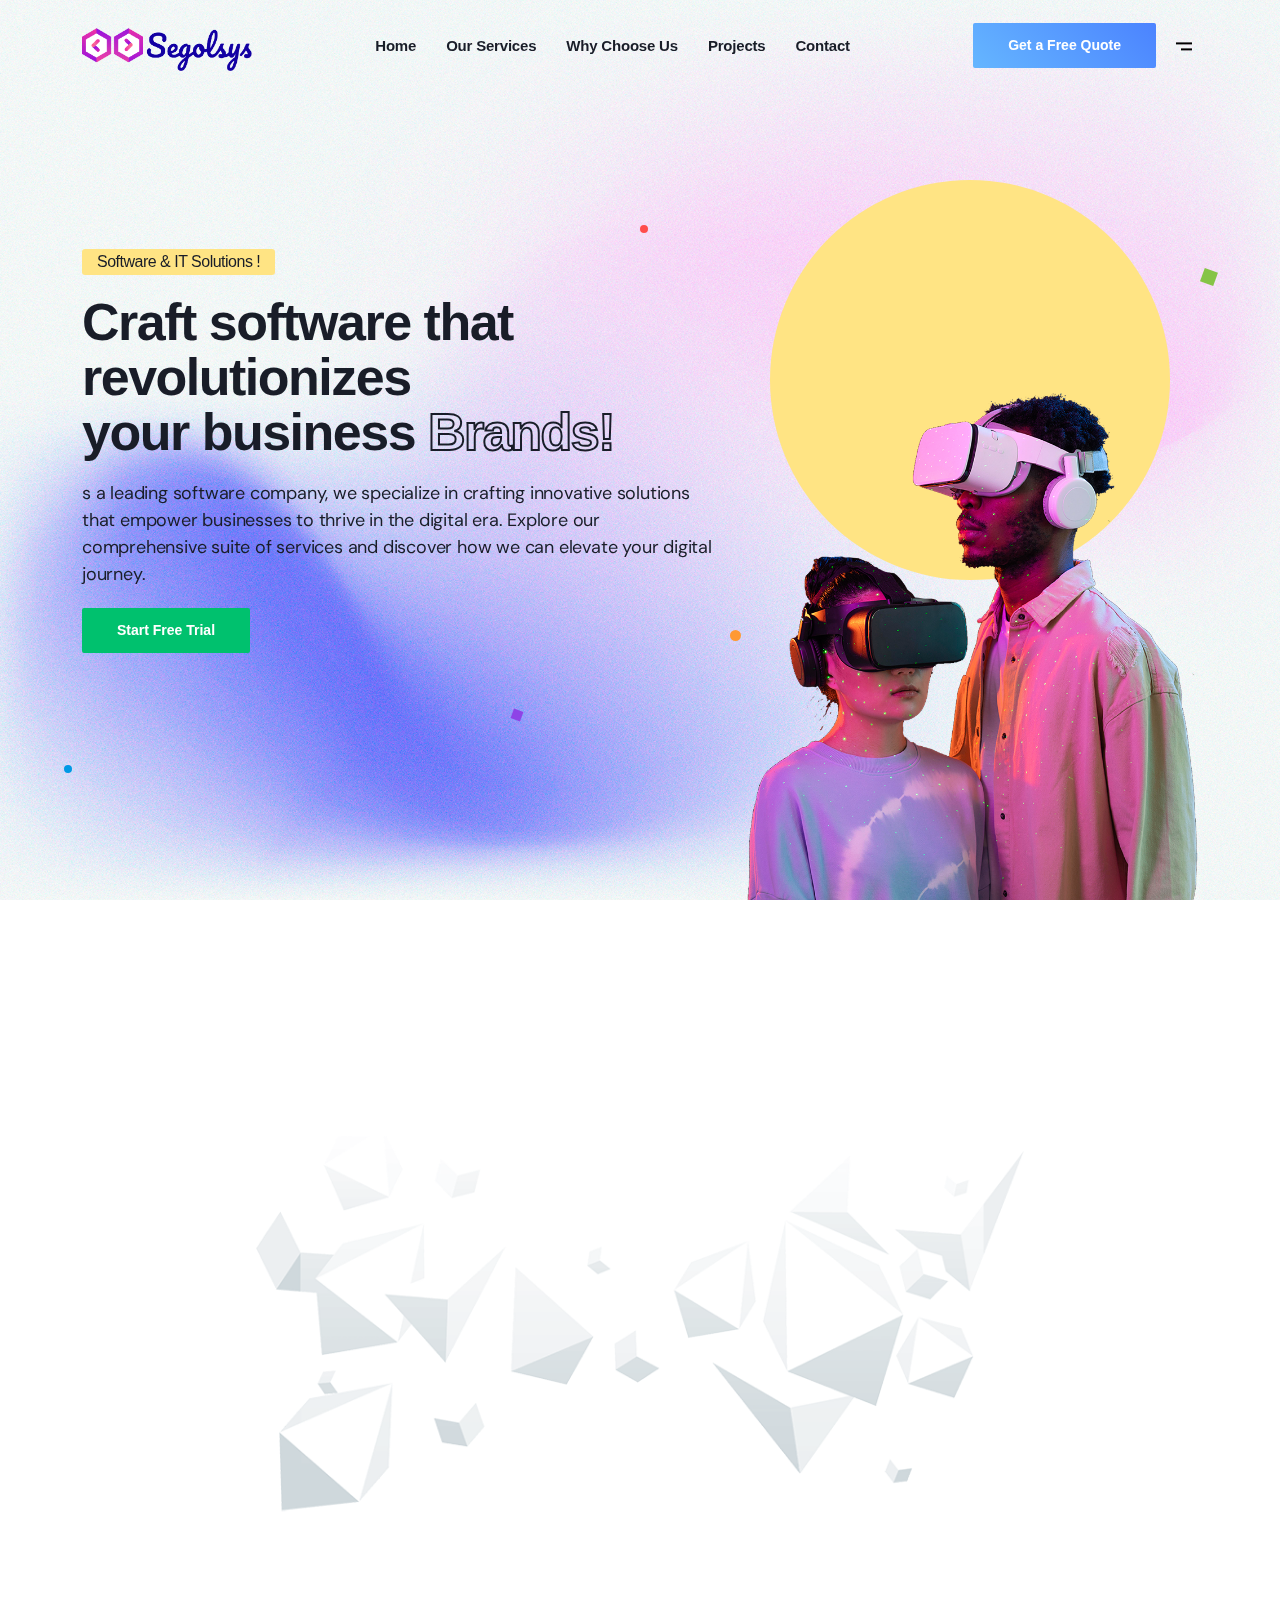
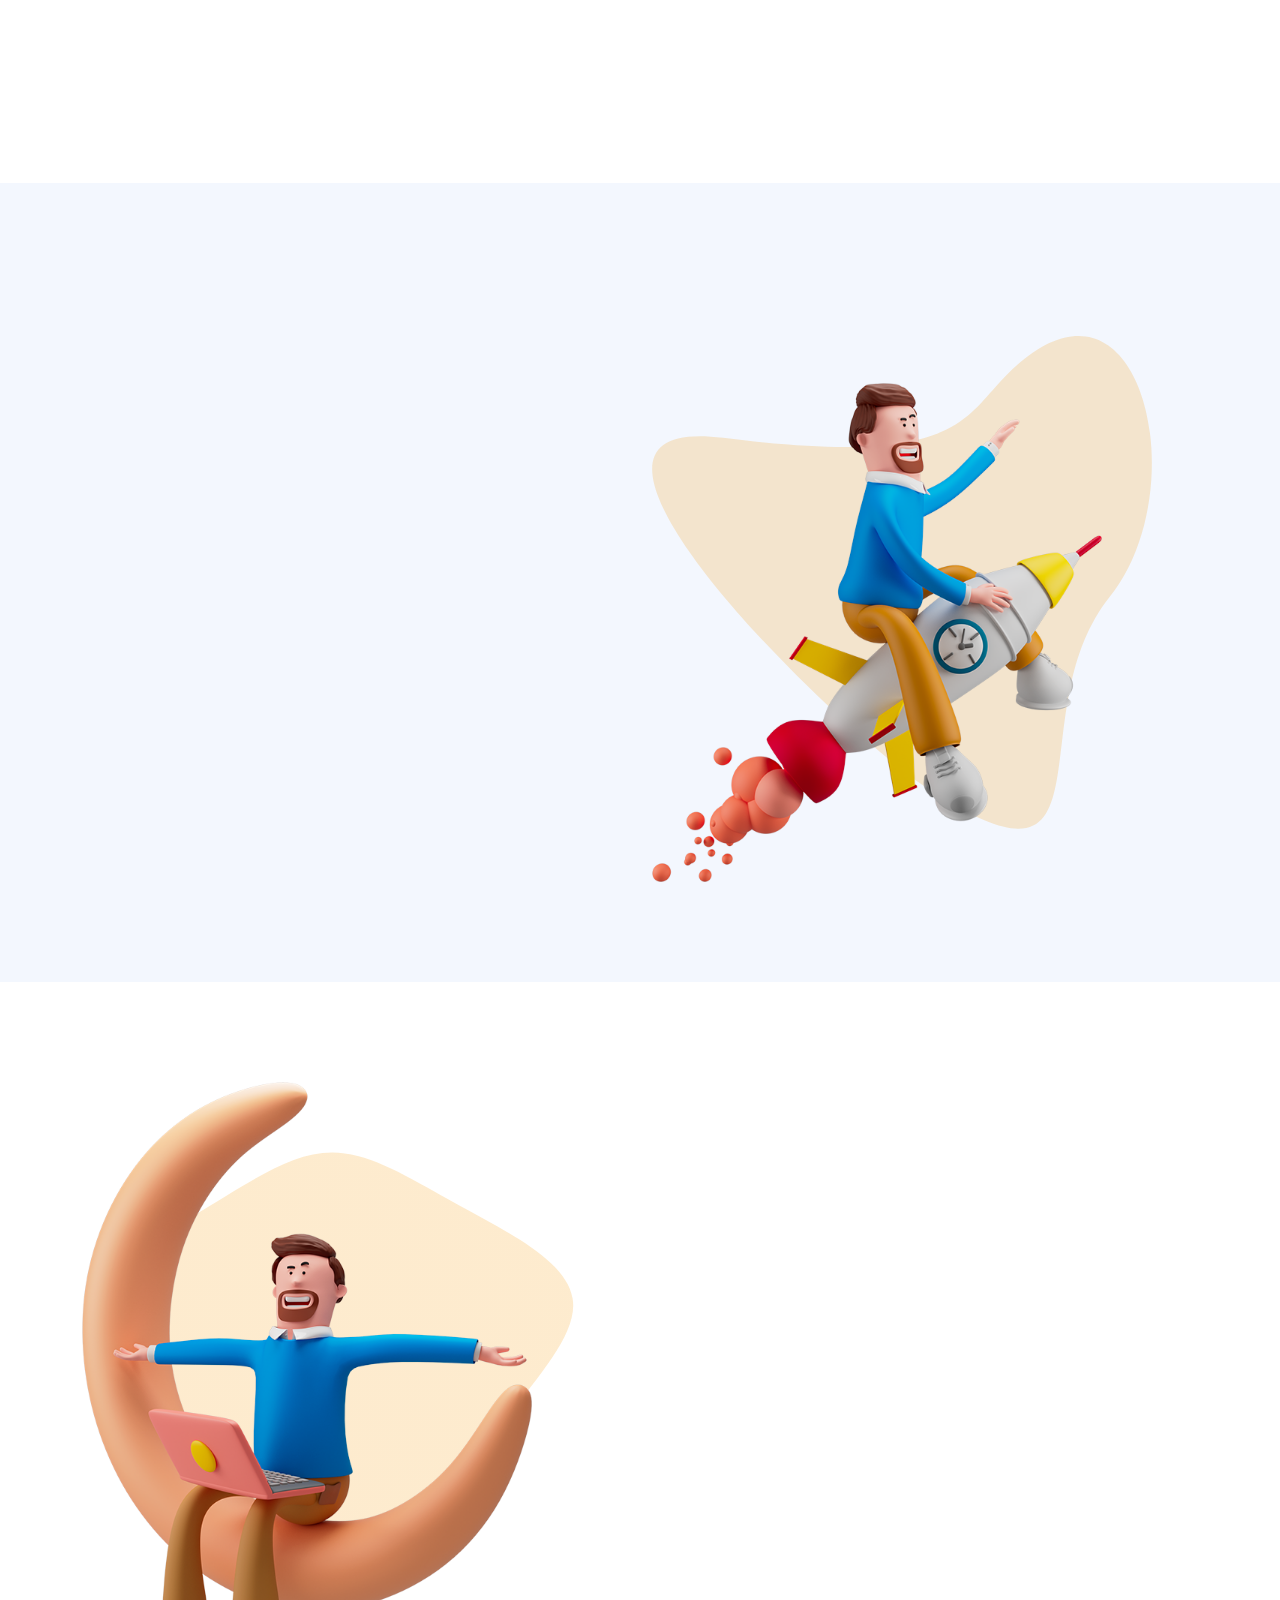
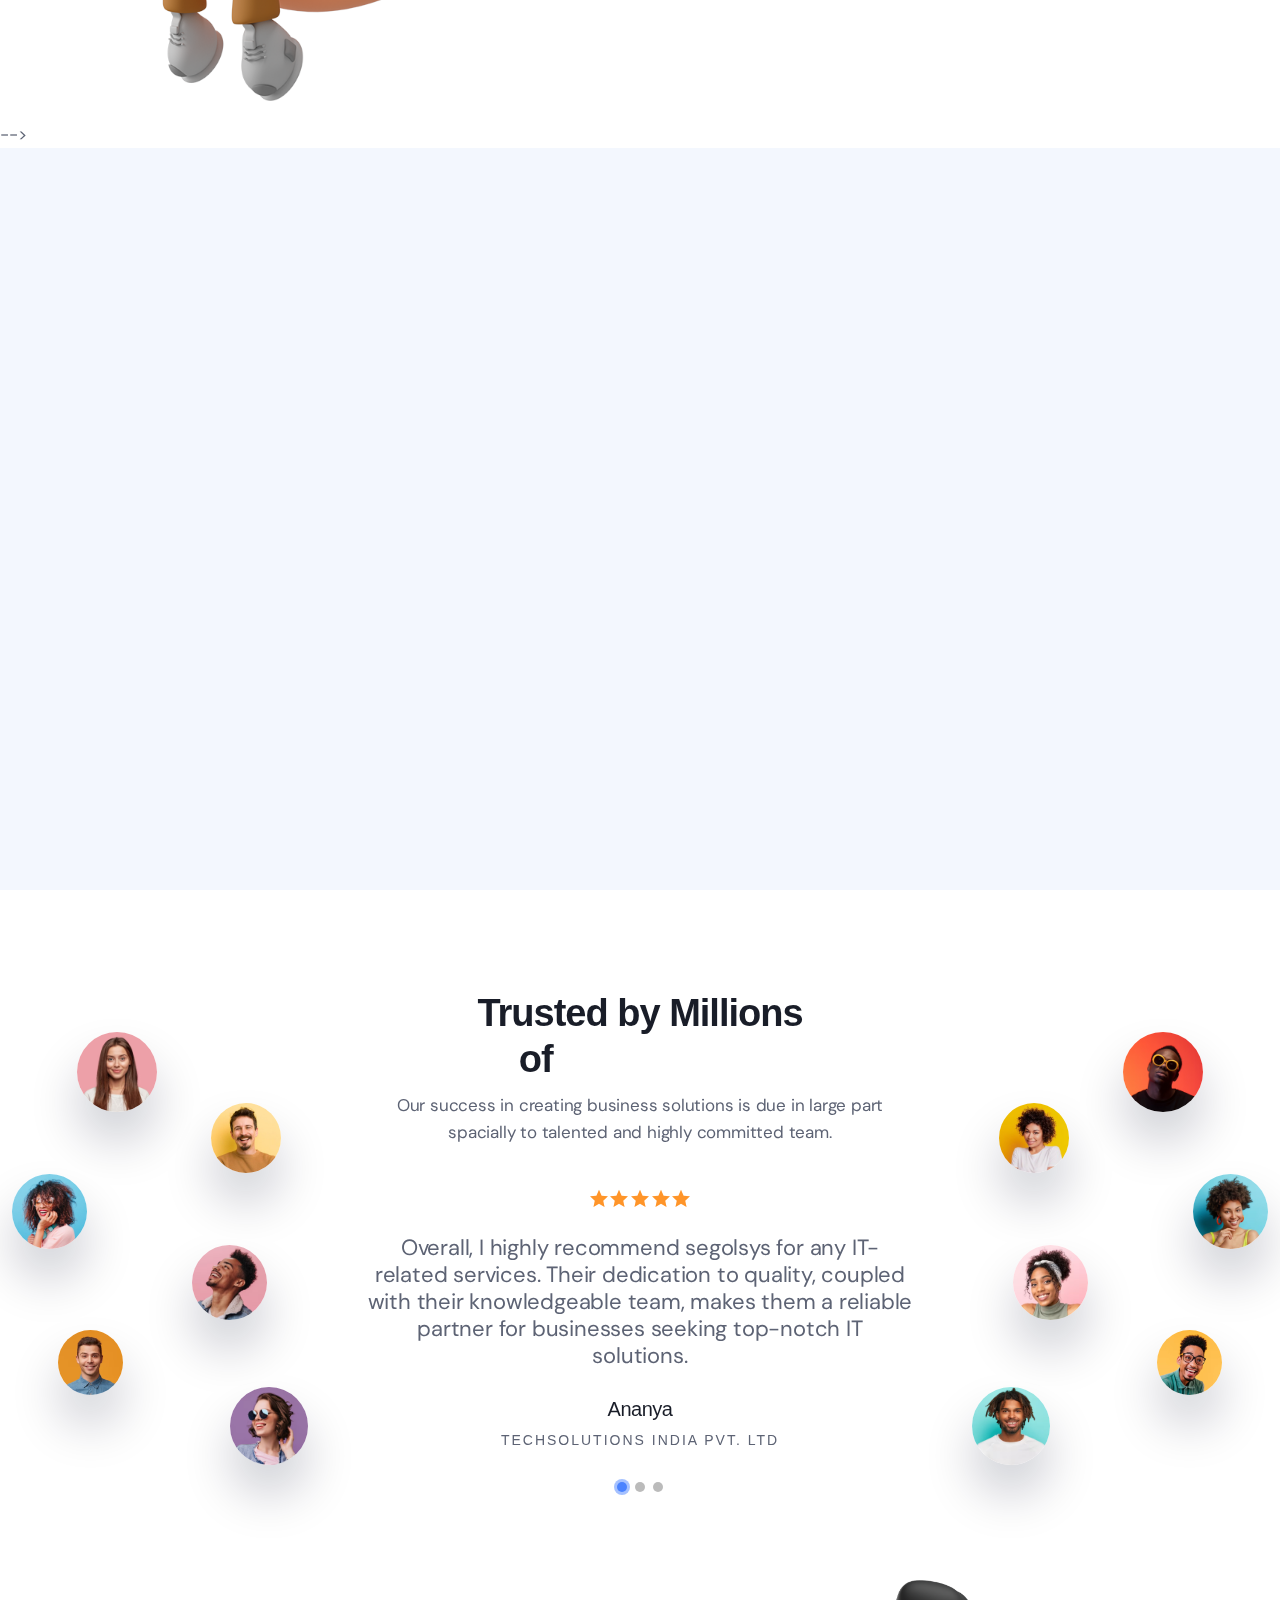
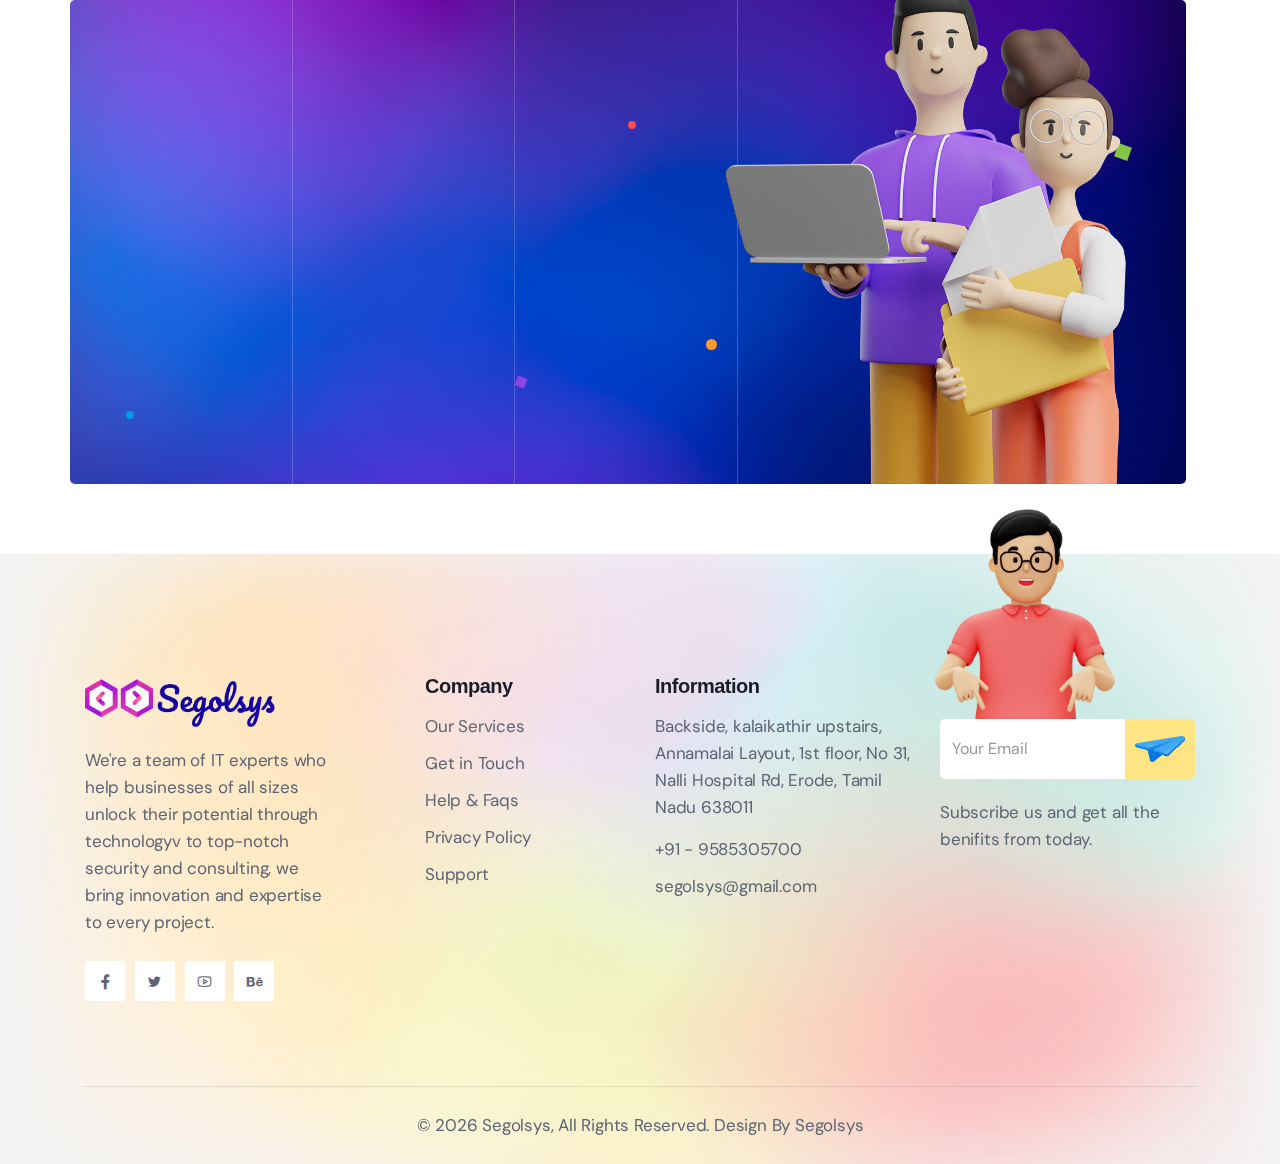
==== commit 5bb01176: "Footer updated" ====
--- a/index.html
+++ b/index.html
@@ -4,10 +4,10 @@
 <head>
     <meta charset="utf-8">
     <meta name="viewport" content="width=device-width, initial-scale=1">
-    <meta name="description" content="Softgen Software and Technology HTML5 Template">
+    <meta name="description" content="Segolsys Software and Technology HTML5 Template">
     <meta name="author" content="ThemeEaster">
 
-    <title>Softgen | Software &amp; Technology HTML5 Template</title>
+    <title>Segolsys | Software &amp; Technology HTML5 Template</title>
 
     <link rel="shortcut icon" type="image/x-icon" href="assets/img/favicon.png">
 
@@ -37,7 +37,7 @@
             <div class="navigation-wrapper">
                 <div class="navigation-inner">
                     <div class="site-logo">
-                        <a href='index.html'><img src="assets/img/mainlogo.png" alt="Softgen"></a>
+                        <a href='index.html'><img src="assets/img/mainlogo.png" alt="Segolsys"></a>
                     </div>
                     <nav class="navigation-menu">
                         <ul class="main-menu">
@@ -599,7 +599,7 @@
                 <div class="col-lg-3 col-sm-6 sm-padding">
                     <div class="footer-widget subscribe">
                         <img class="subscribe-img" src="assets/img/illustration06.png" alt="illustration">
-                        <form action="https://te.dynamiclayers.net/softgen/php/mailchimp-subscribe.php" id="ajax_mc_form" class="subscribe-form">
+                        <form action="https://te.dynamiclayers.net/Segolsys/php/mailchimp-subscribe.php" id="ajax_mc_form" class="subscribe-form">
                             <div class="mc-fields">
                                 <input id="mc_email" class="form-control" type="email" name="mc_email" placeholder="Your Email" required>
                                 <button class="submit">Subscribe</button>
@@ -612,7 +612,7 @@
                 </div>
             </div>
             <div class="copyright-text">
-                © <span id="currentYear"></span> Softgen, All Rights Reserved. Design By <a href="" target="_blank">Segolsys</a>
+                © <span id="currentYear"></span> Segolsys, All Rights Reserved. Design By <a href="" target="_blank">Segolsys</a>
             </div>
         </div>
     </footer>
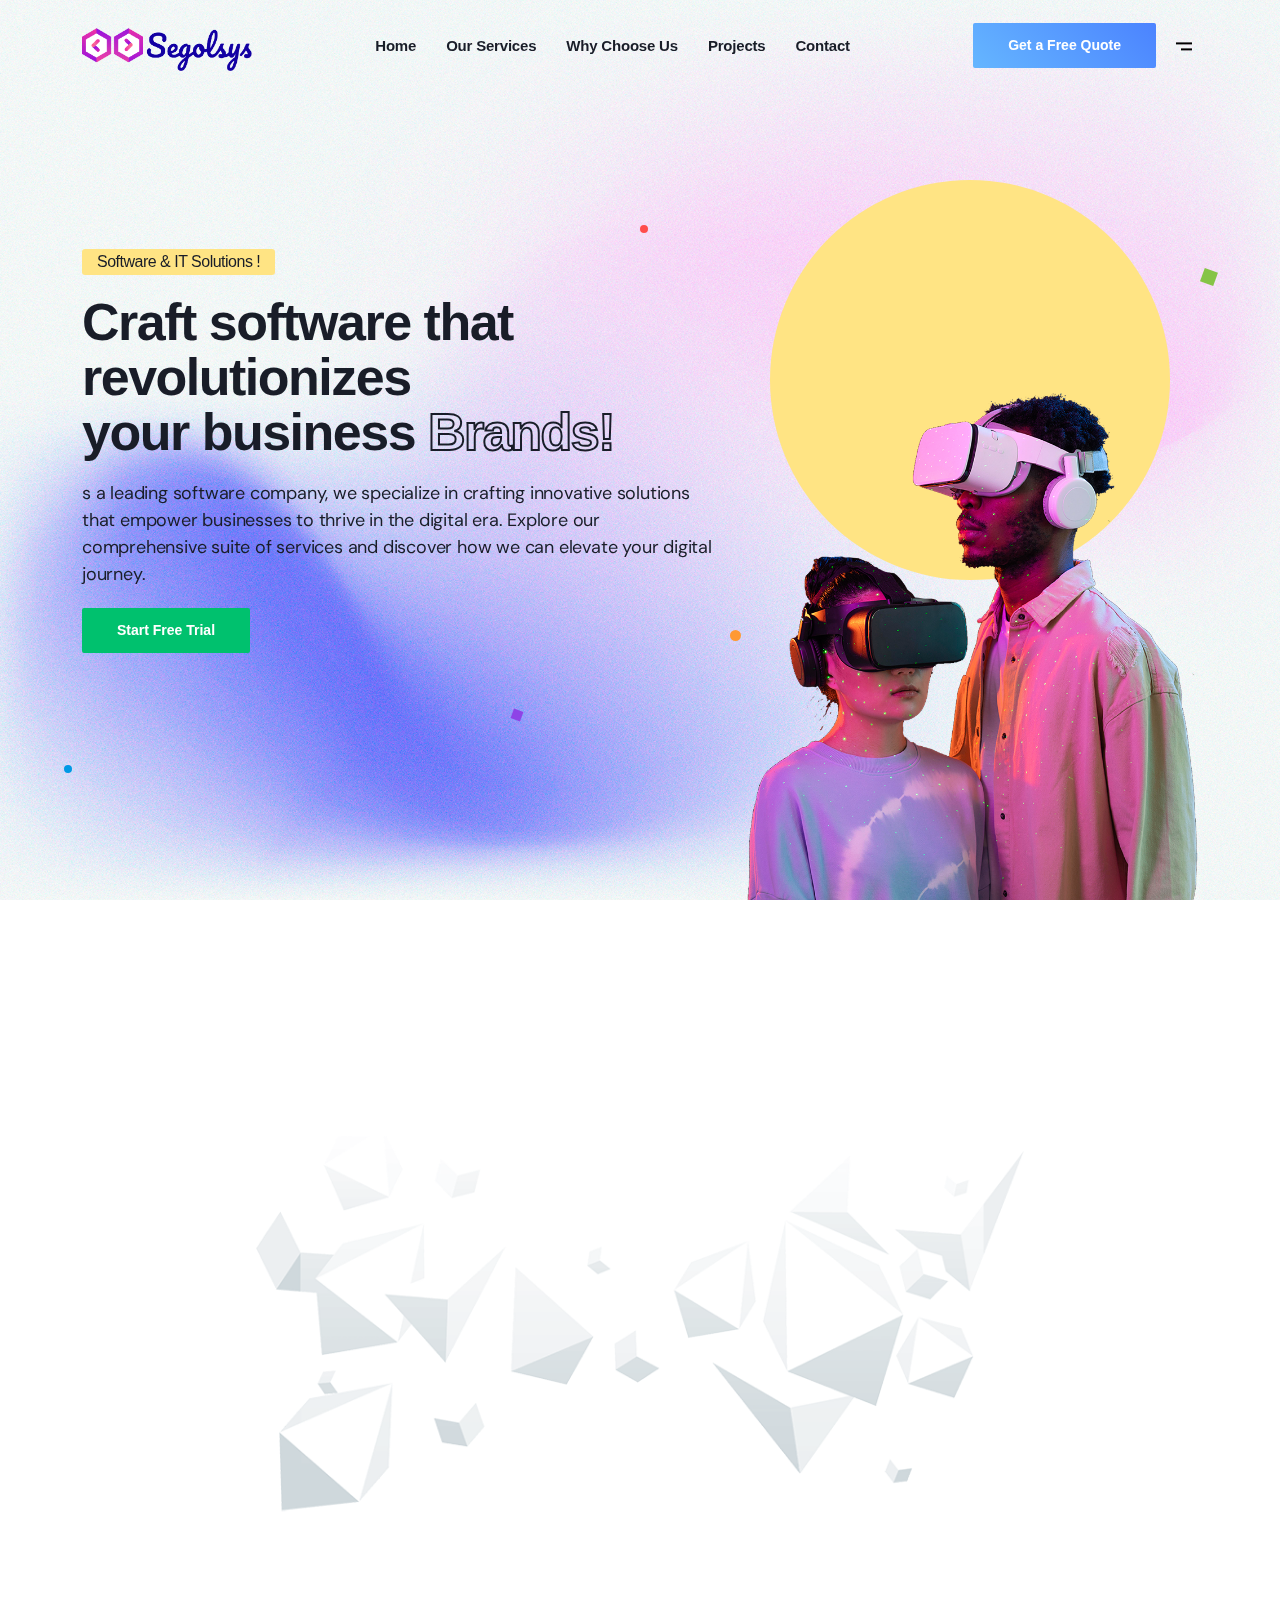
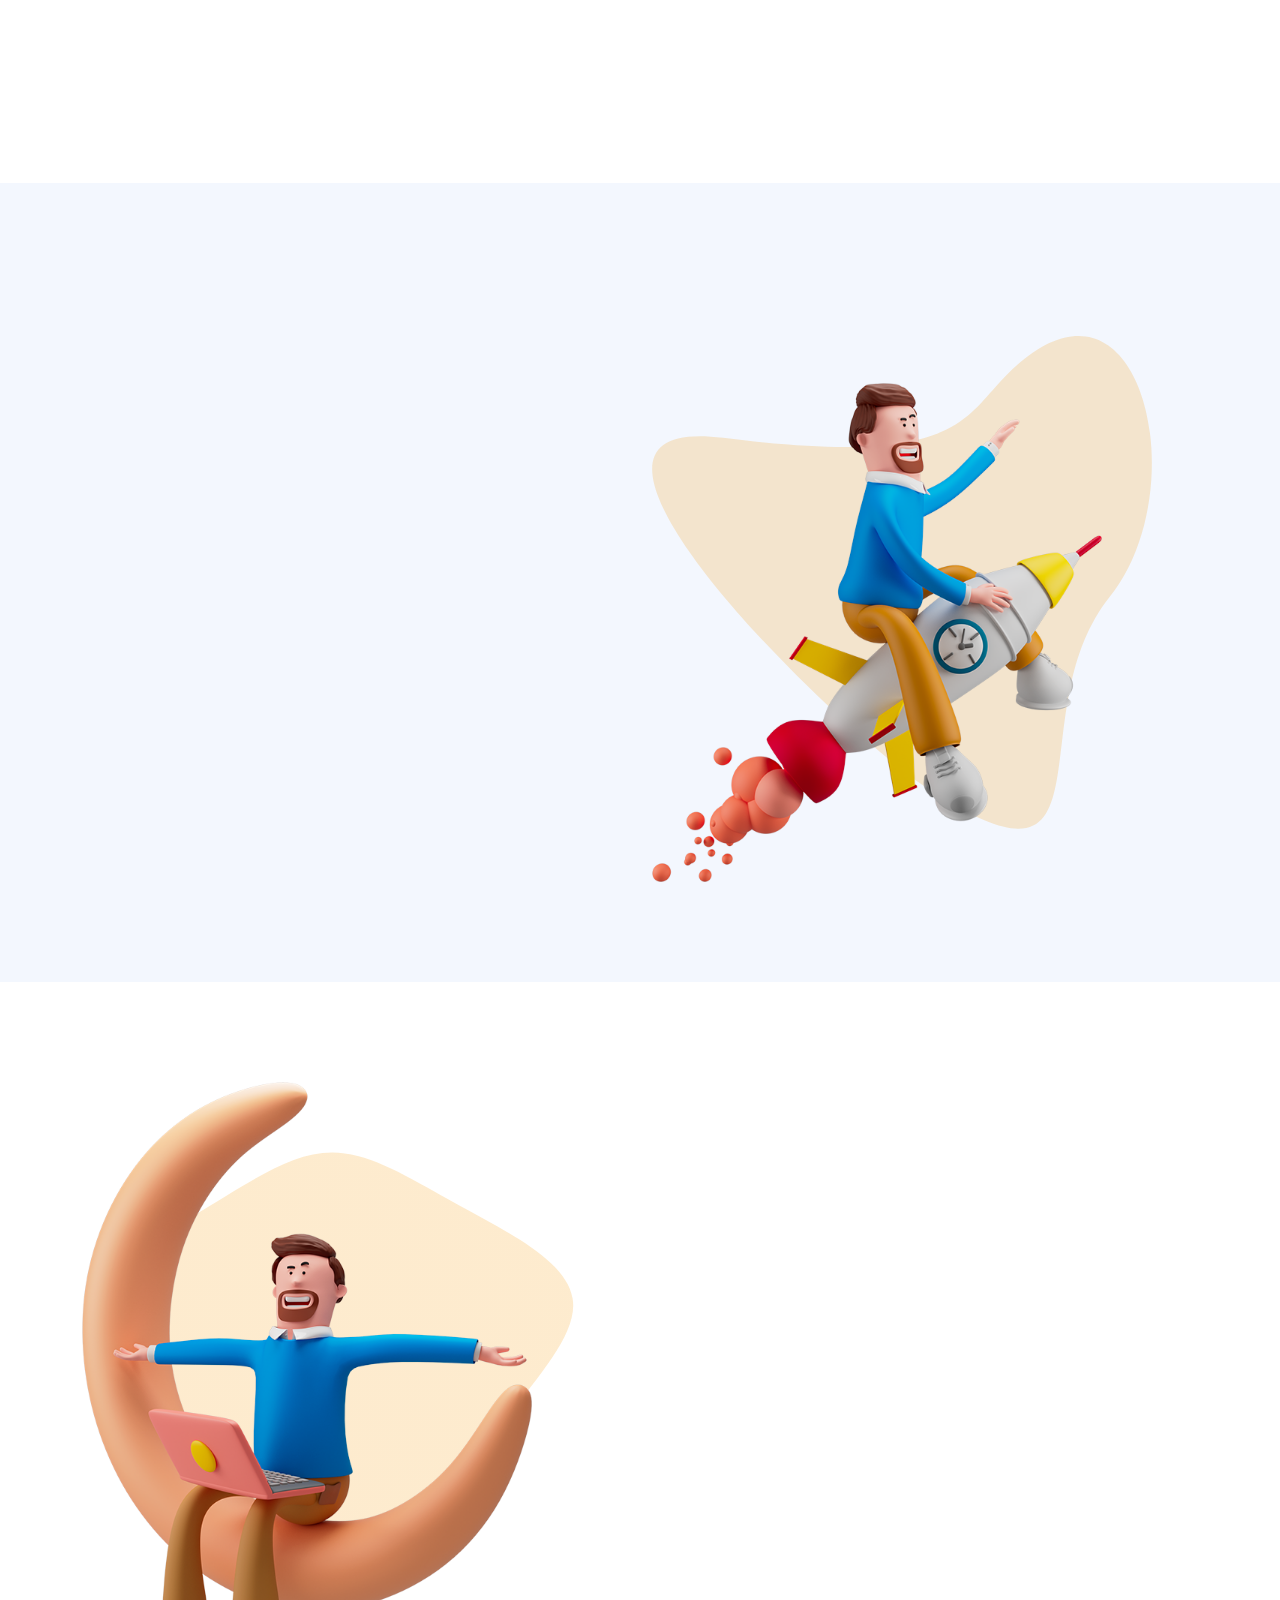
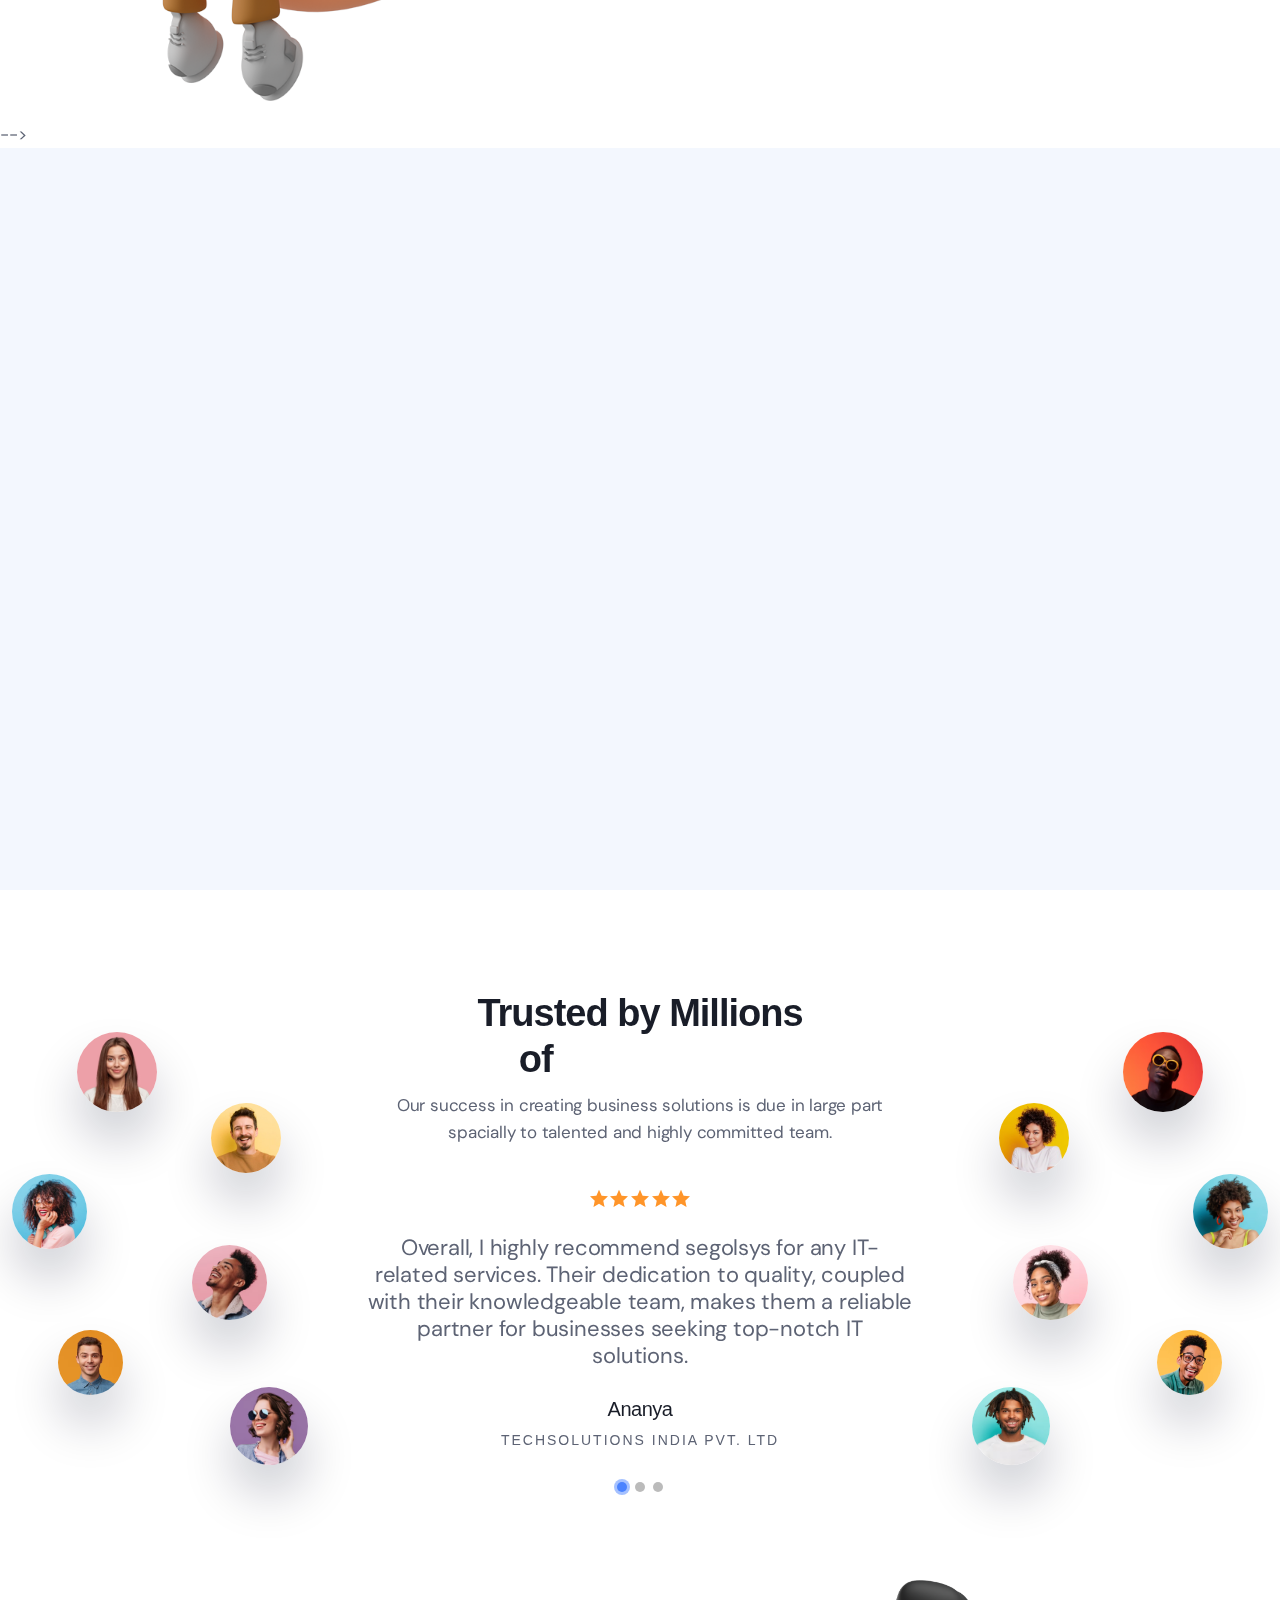
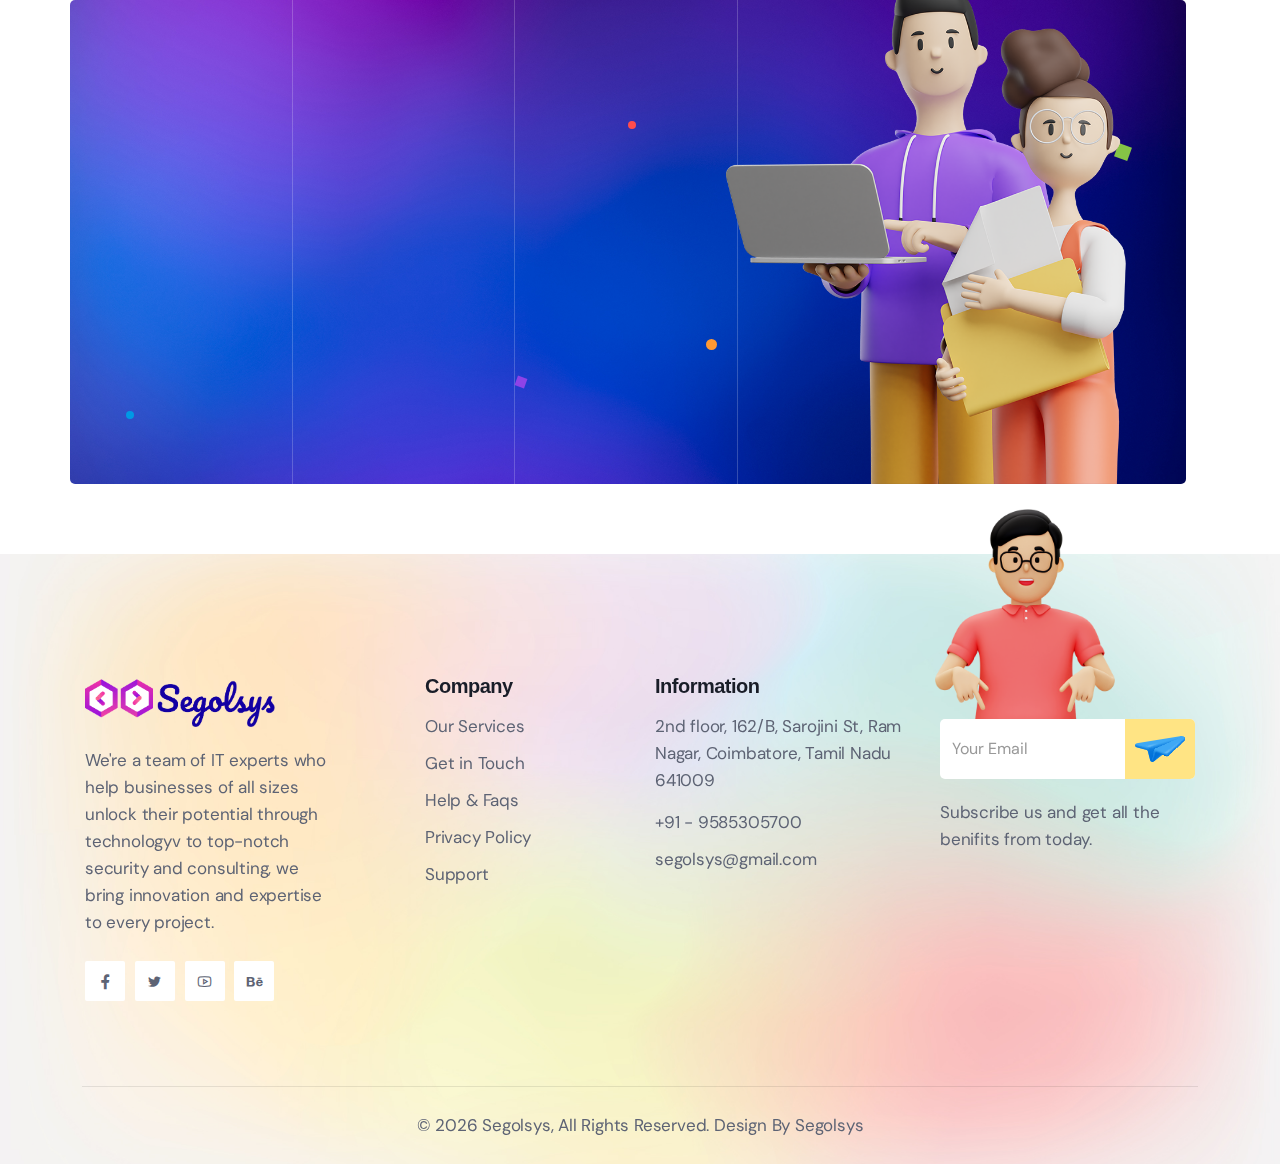
==== commit 297305e3: "updated code" ====
--- a/index.html
+++ b/index.html
@@ -48,8 +48,8 @@
                             </li>
                             <li><a href='projects.html'>Projects</a>
                                 <ul>
-                                    <li><a href='projects.html'>Our Projects</a></li>
-                                    <li><a href='project-details.html'>Project Details</a></li>
+                                    <li><a href='projectscons.html'>Our Projects</a></li>
+                                    <li><a href='project-details-cons.html'>Project Details</a></li>
                                     <li><a href='faqs.html'>Help &amp; FAQ's</a></li>
                                 </ul>
                             </li>
@@ -93,7 +93,7 @@
             <div class="site-logo">
                 <a href='index.html'><img src="assets/img/mainlogo.png" alt="logo"></a>
             </div>
-            <p>Backside, kalaikathir upstairs, Annamalai Layout, 1st floor, No 31, Nalli Hospital Rd, Erode, Tamil Nadu 638011</p>
+            <p>2nd floor, 162/B, Sarojini St, Ram Nagar, Coimbatore, Tamil Nadu 641009</p>
             <ul class="sidebar-info">
                 <li><span>Call:</span> +91 - 9585305700</li>
                 <li><span>Email:</span> segolsys@gmail.com</li>
@@ -589,7 +589,7 @@
                         <h3>Information</h3>
                         <ul class="footer-list">
                             <li>
-                                <p>Backside, kalaikathir upstairs, Annamalai Layout, 1st floor, No 31, Nalli Hospital Rd, Erode, Tamil Nadu 638011</p>
+                                <p>2nd floor, 162/B, Sarojini St, Ram Nagar, Coimbatore, Tamil Nadu 641009</p>
                             </li>
                             <li><a href="tel:7045550127"> +91 - 9585305700</a></li>
                             <li><a href="#"> segolsys@gmail.com</a></li>
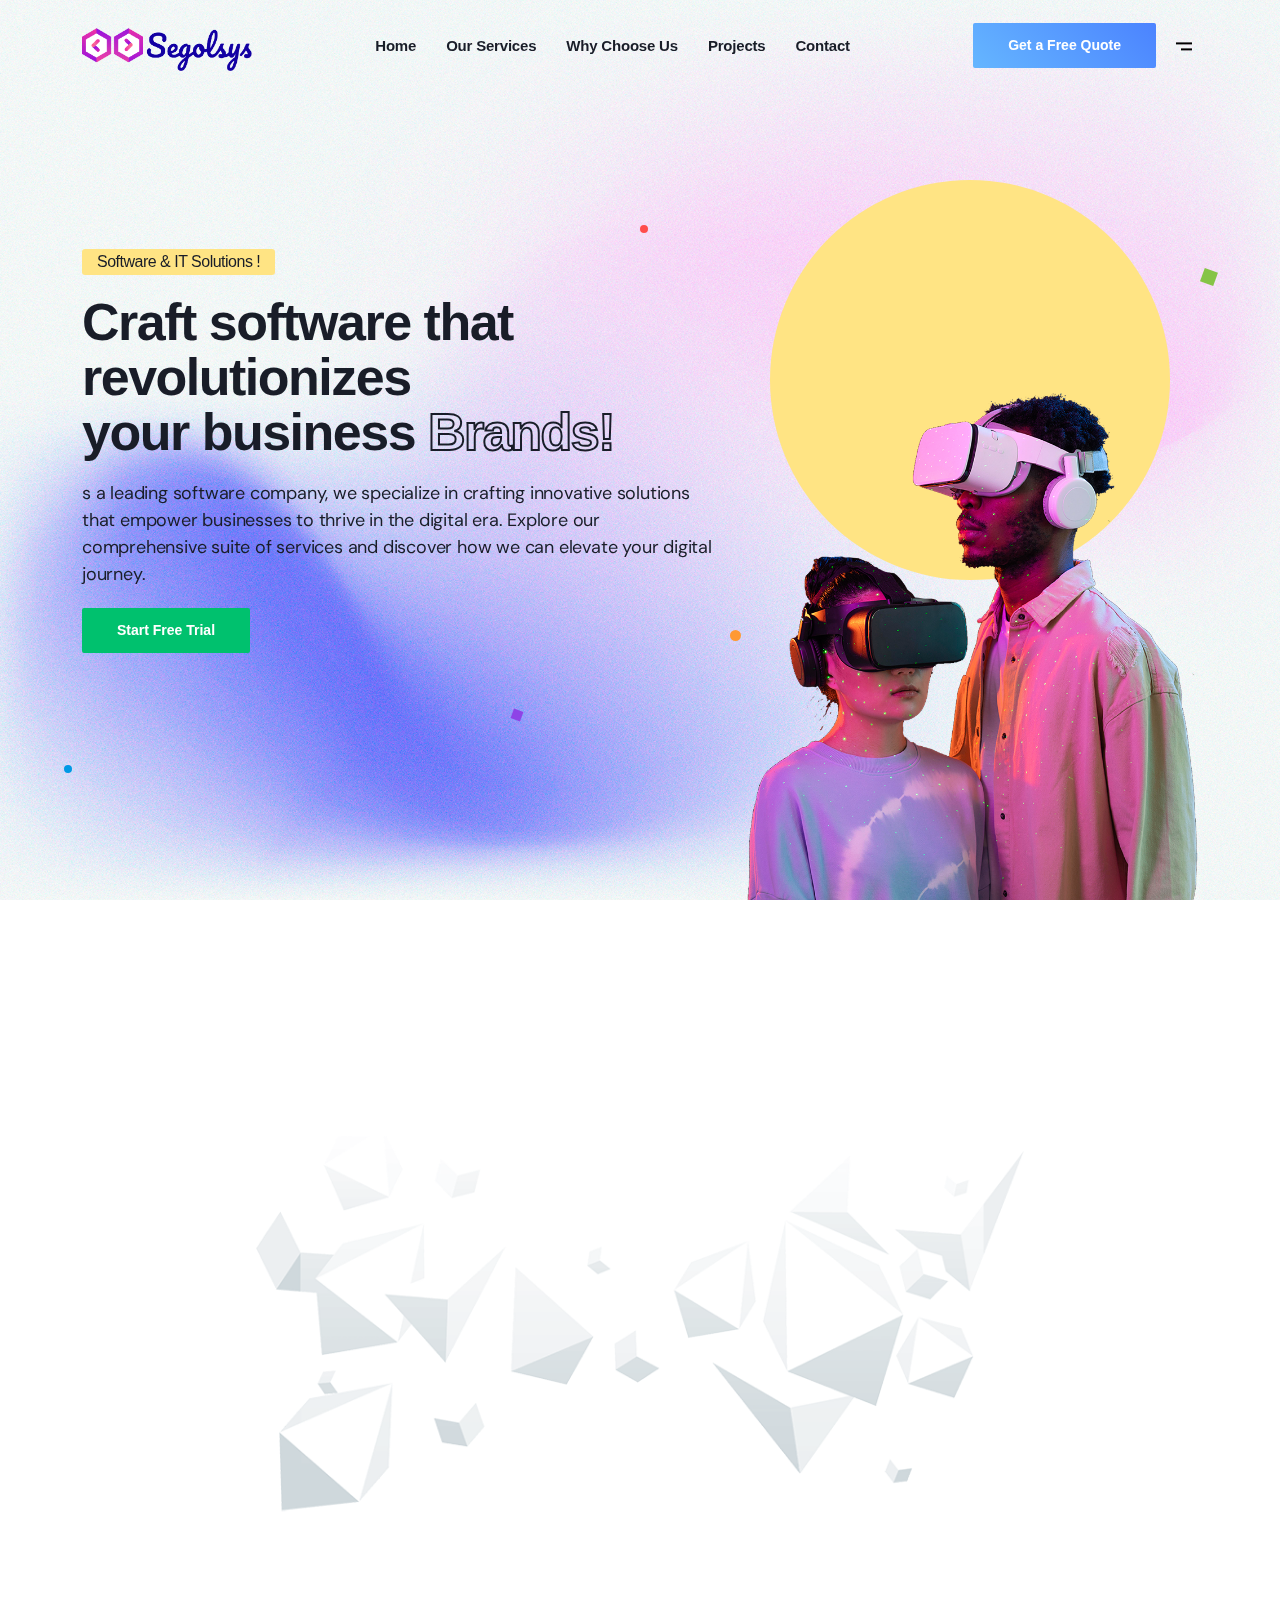
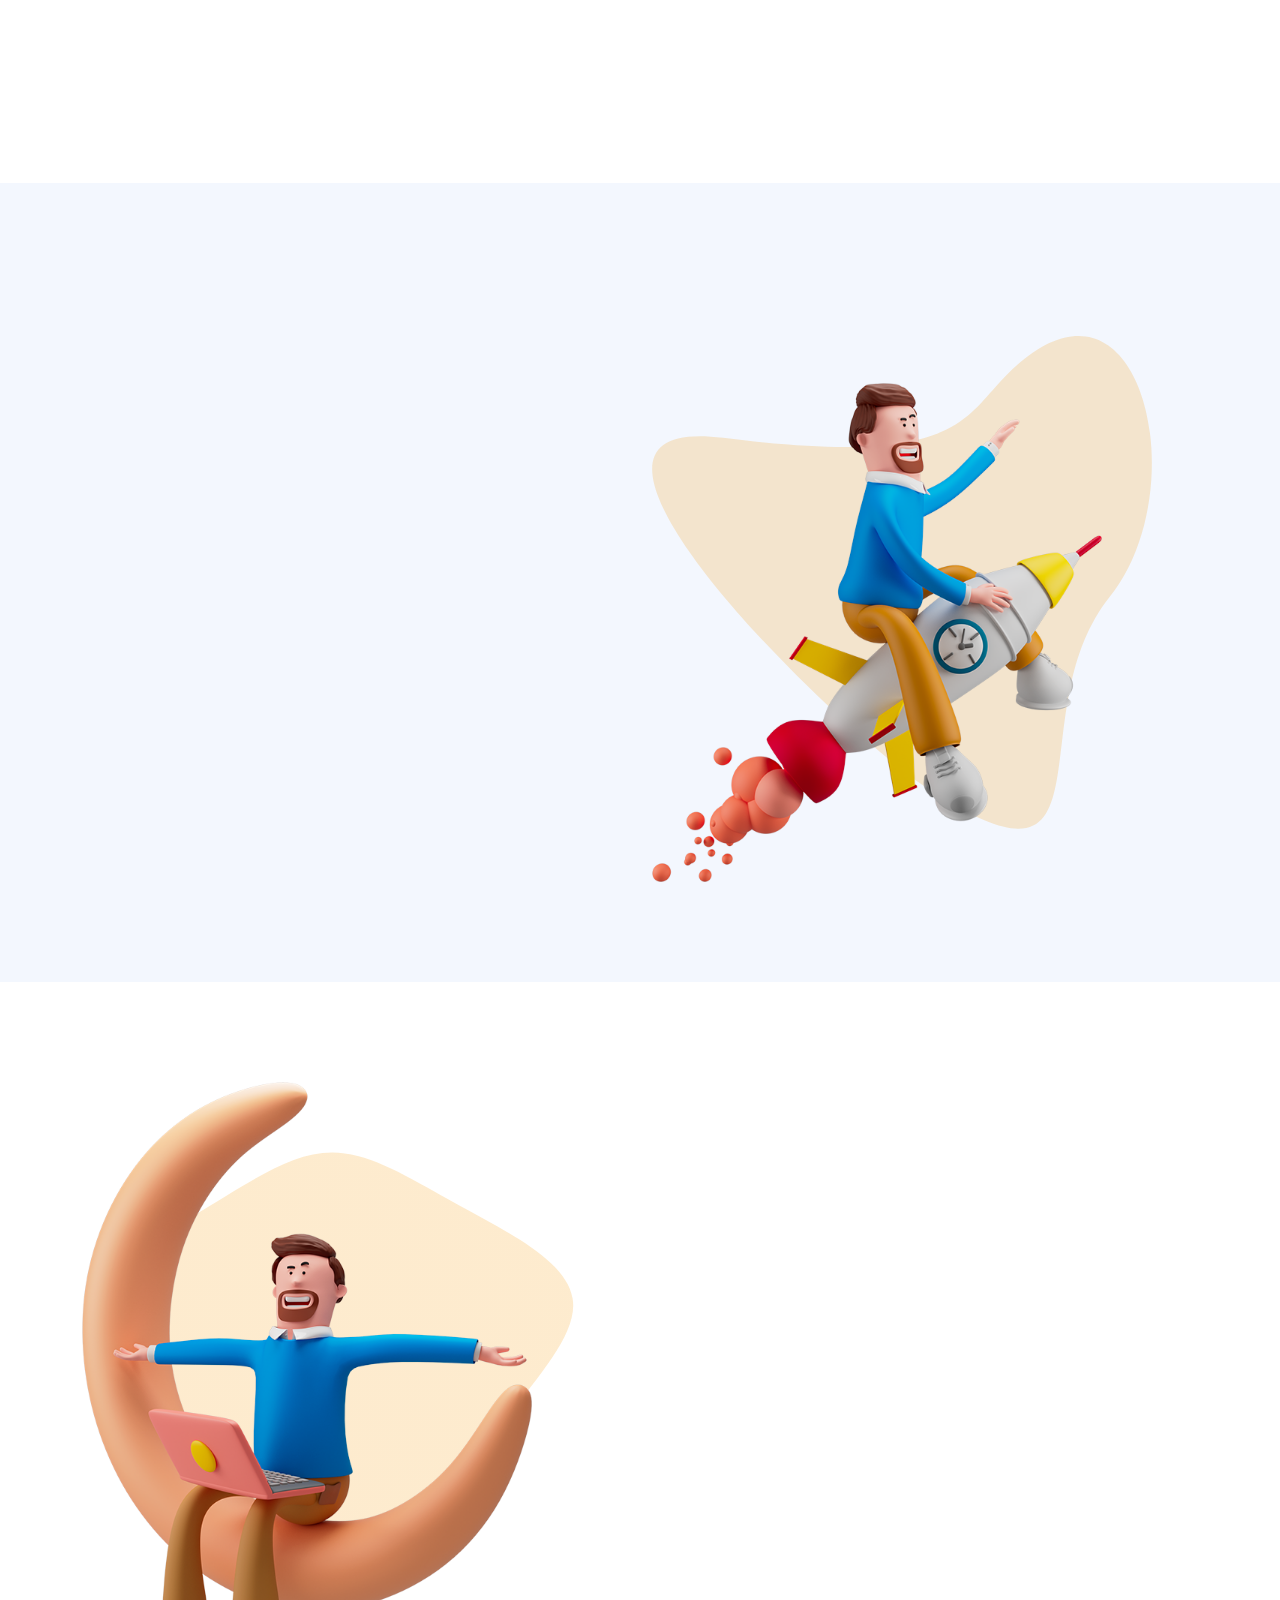
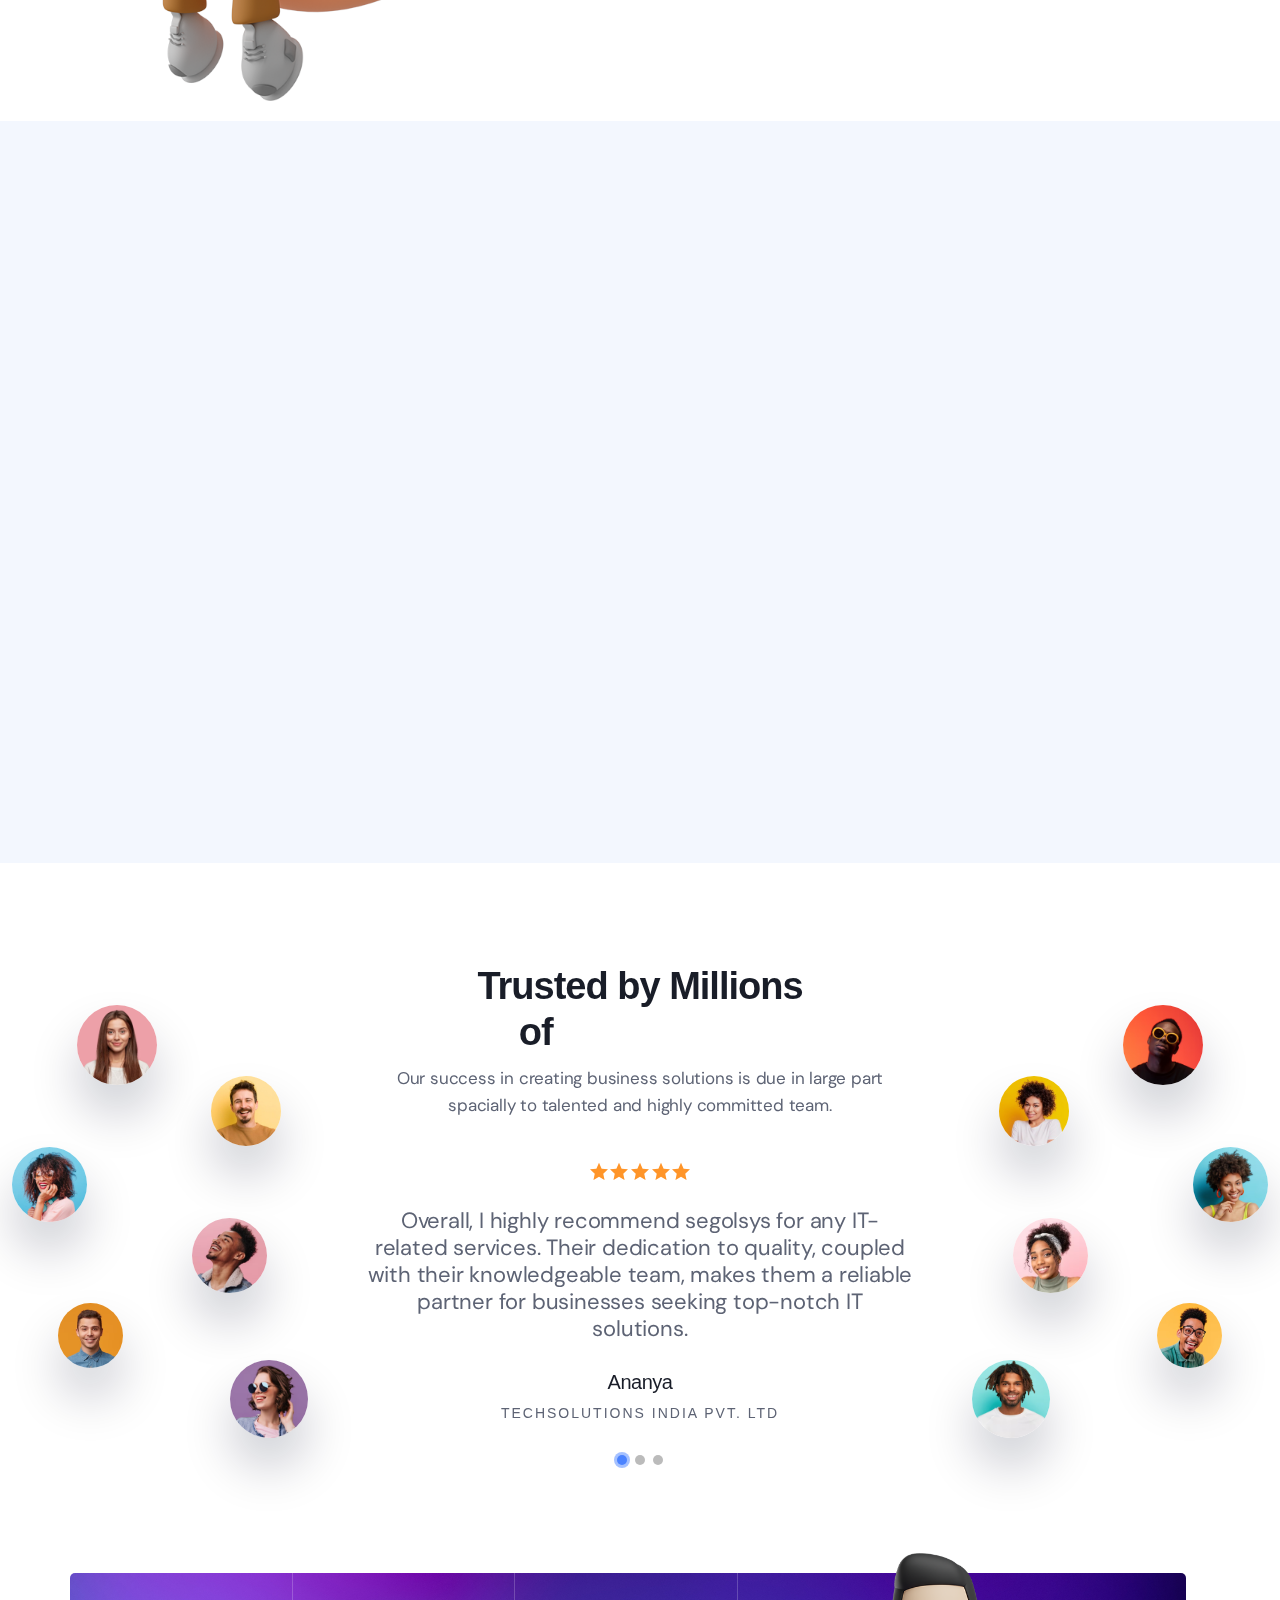
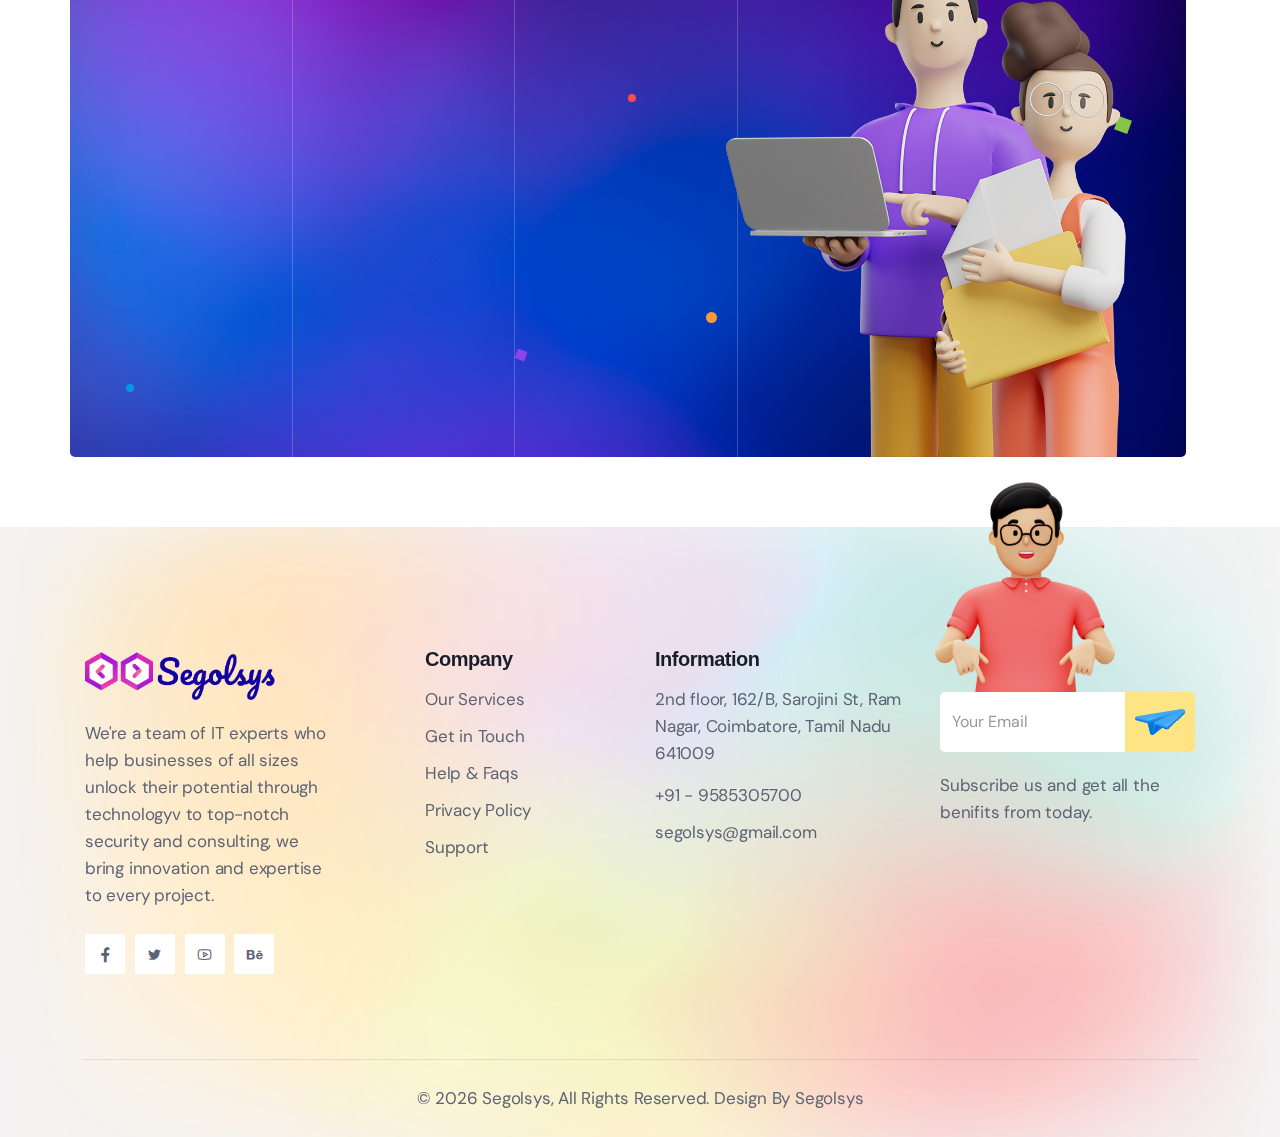
==== commit 4ef06c4a: "comment line changed" ====
--- a/index.html
+++ b/index.html
@@ -48,8 +48,8 @@
                             </li>
                             <li><a href='projects.html'>Projects</a>
                                 <ul>
-                                    <li><a href='projectscons.html'>Our Projects</a></li>
-                                    <li><a href='project-details-cons.html'>Project Details</a></li>
+                                    <li><a href='projects.html'>Our Projects</a></li>
+                                    <li><a href='project-details.html'>Project Details</a></li>
                                     <li><a href='faqs.html'>Help &amp; FAQ's</a></li>
                                 </ul>
                             </li>
@@ -296,12 +296,12 @@
                             </div>
                         </div>
                     </div>
-                </div>
+                </div> -->
                 <!-- Carousel Dots -->
                 <div class="carousel-pagination"></div>
             </div>
         </div>
-    </section> -->
+    </section>
 
 
 
